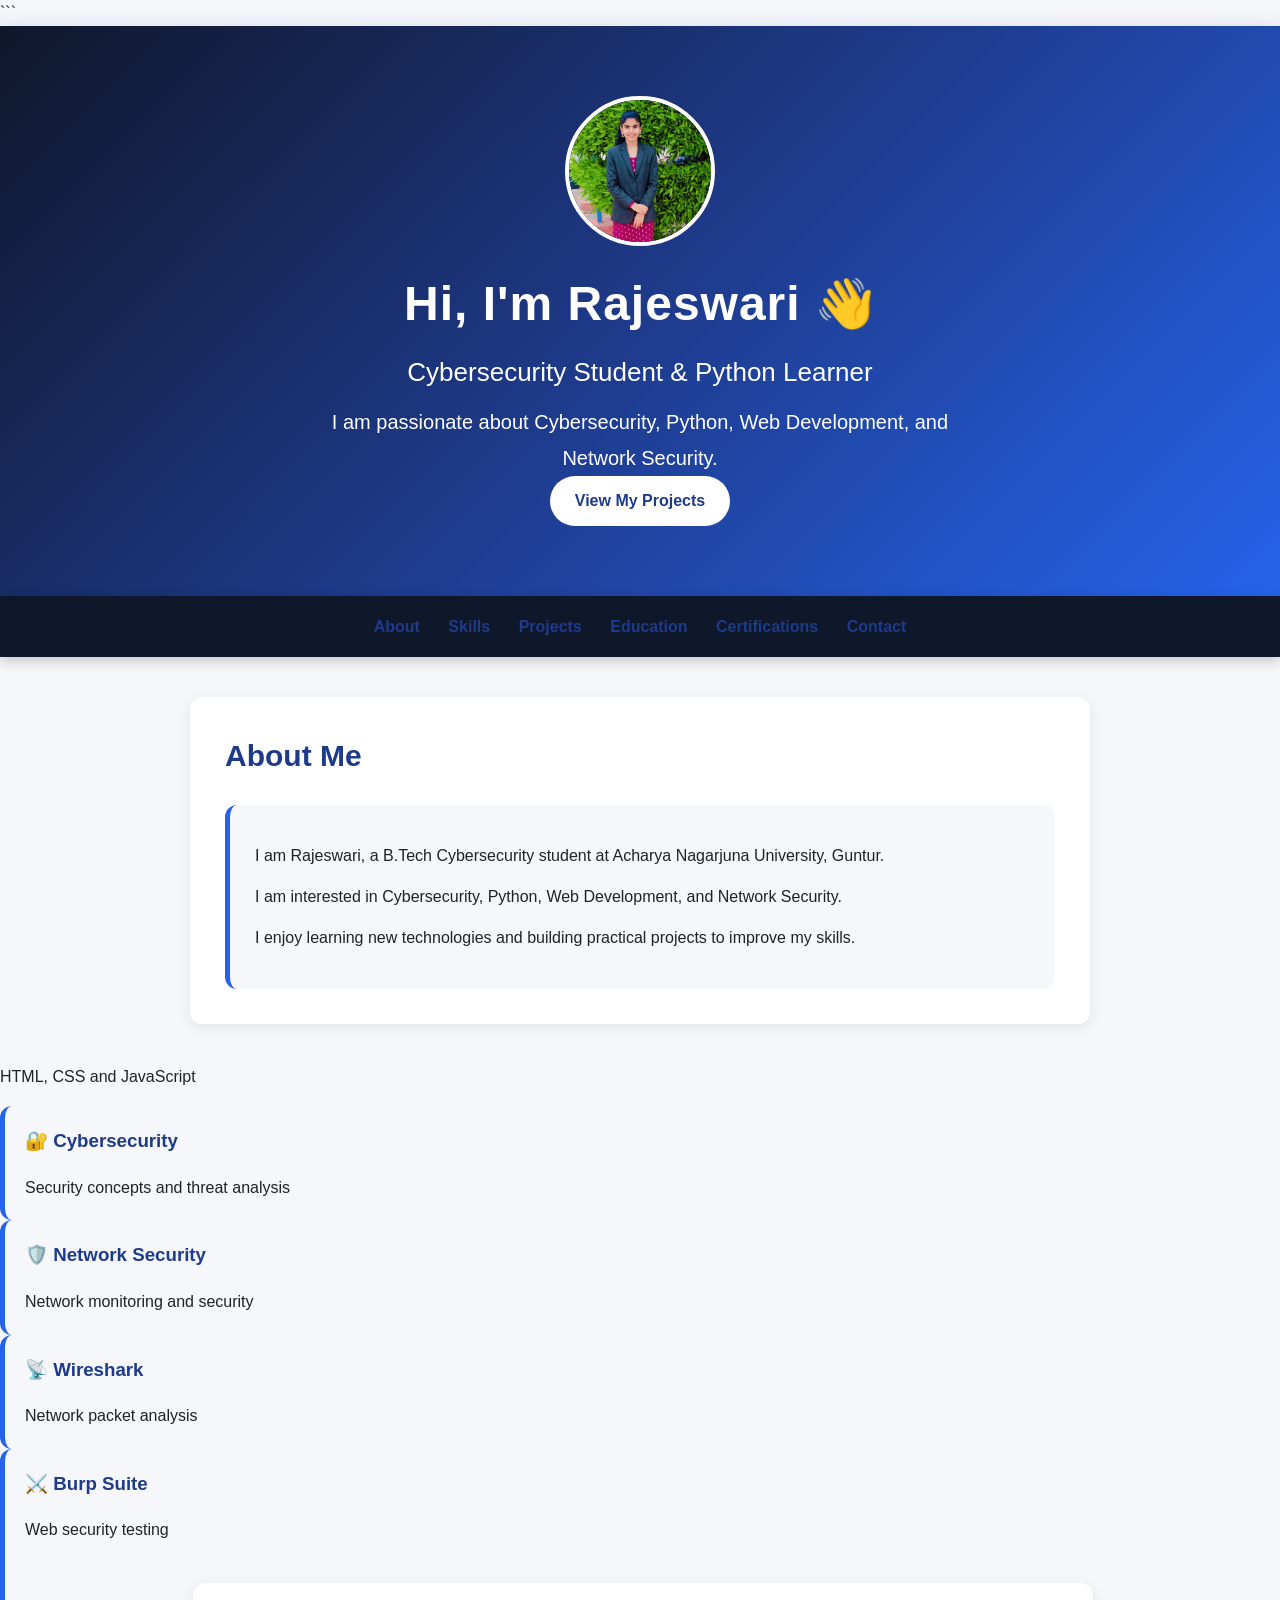
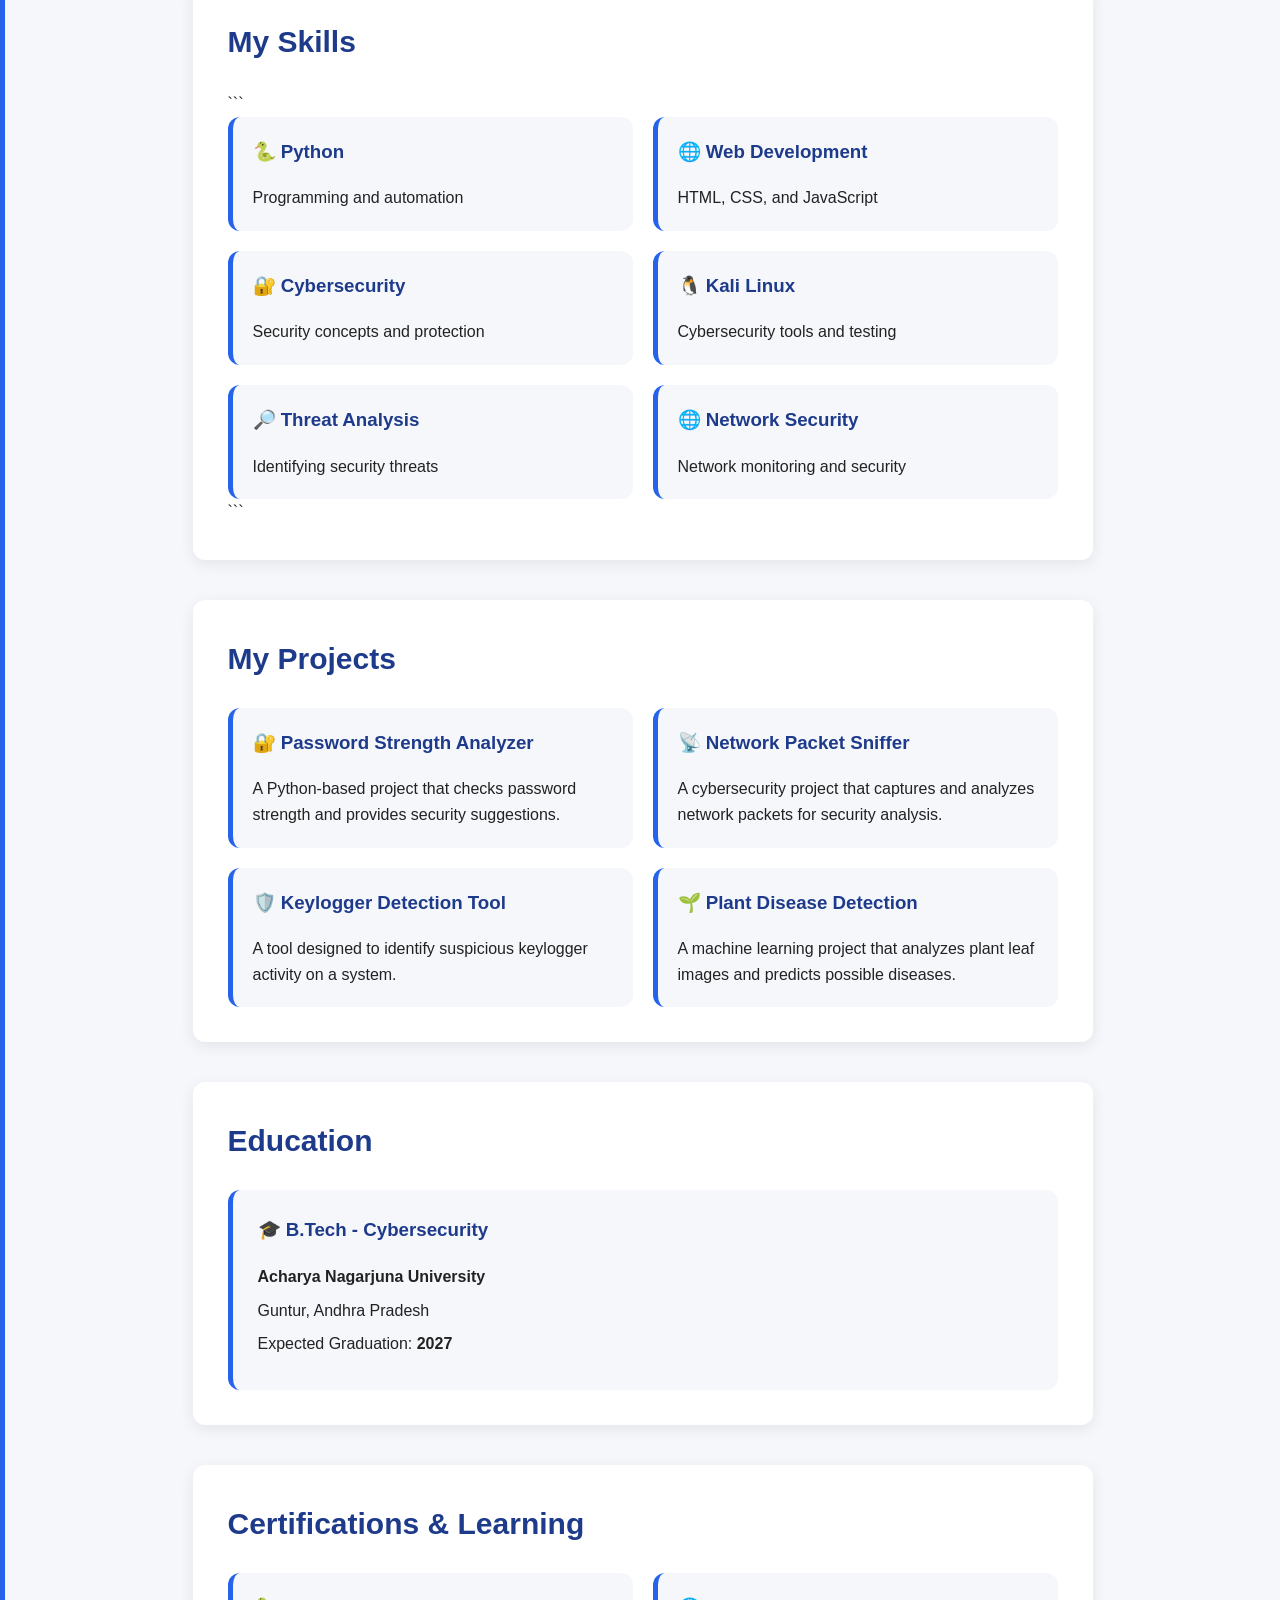
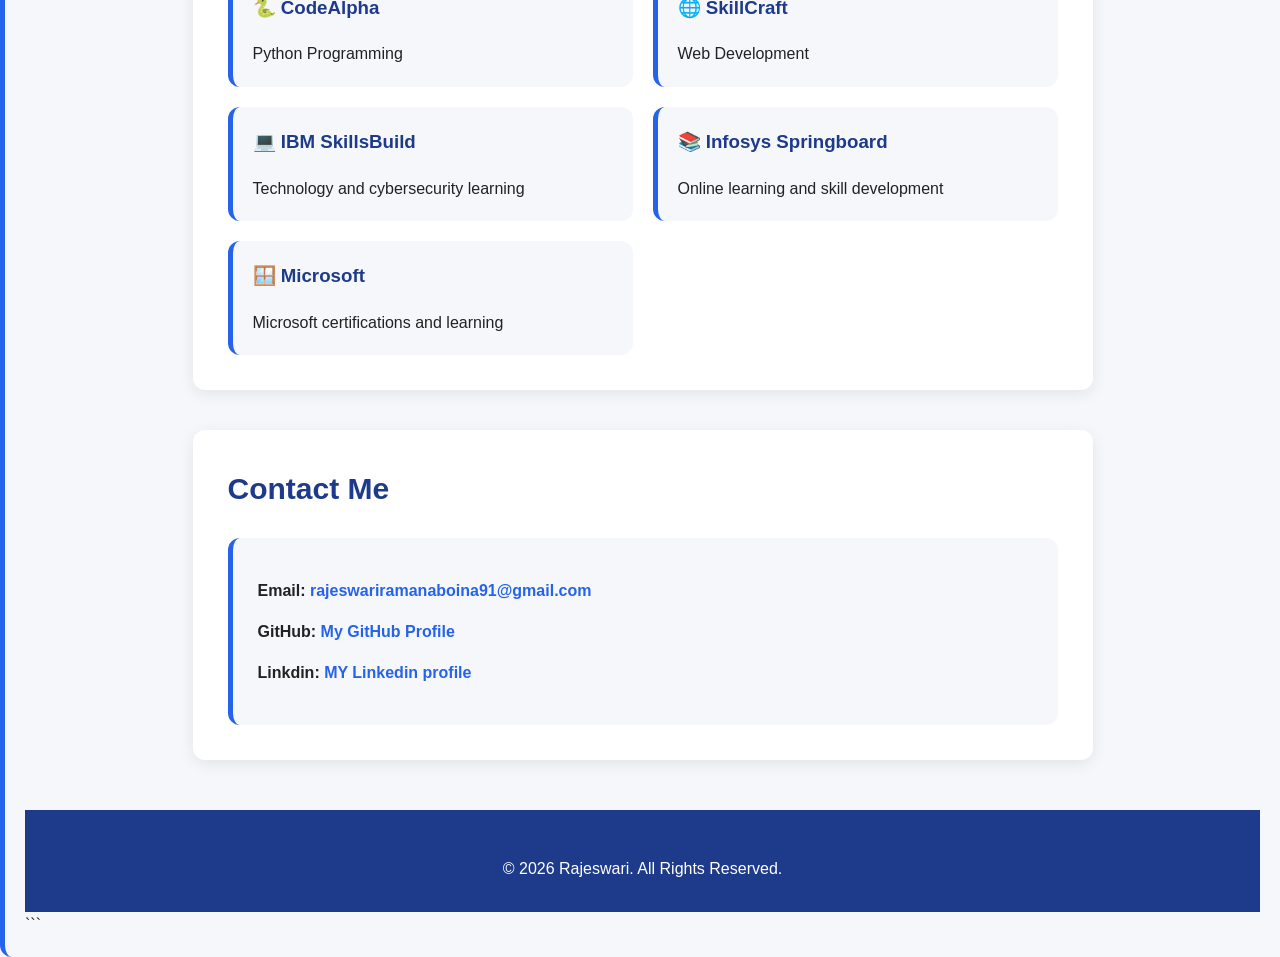
==== index.html @ 86484d04 "Improve Skills section" ====
<!DOCTYPE html>

<html lang="en">
<head>
    <meta charset="UTF-8">
    <meta name="viewport" content="width=device-width, initial-scale=1.0">
    <title>Rajeswari | Cybersecurity Portfolio</title>
    <link rel="stylesheet" href="style.css">
</head>

<body>

```
<header>
    <img src="profile-photo.jpg" alt="Rajeswari Profile Photo" class="profile-photo">

    <h1>Hi, I'm Rajeswari 👋</h1>

    <h2>Cybersecurity Student & Python Learner</h2>

    <p>
        I am passionate about Cybersecurity, Python,
        Web Development, and Network Security.
    </p>

    <a href="#projects" class="hero-button">View My Projects</a>
</header>

<nav>
    <a href="#about">About</a>
    <a href="#skills">Skills</a>
    <a href="#projects">Projects</a>
    <a href="#education">Education</a>
    <a href="#certifications">Certifications</a>
    <a href="#contact">Contact</a>
</nav>

<section id="about">
    <h2>About Me</h2>

    <div class="about-card">
        <p>
            I am Rajeswari, a B.Tech Cybersecurity student at
            Acharya Nagarjuna University, Guntur.
        </p>

        <p>
            I am interested in Cybersecurity, Python,
            Web Development, and Network Security.
        </p>

        <p>
            I enjoy learning new technologies and building
            practical projects to improve my skills.
        </p>
    </div>
</section>

<se3>
            <p>HTML, CSS and JavaScript</p>
        </div>

        <div class="skill-card">
            <h3>🔐 Cybersecurity</h3>
            <p>Security concepts and threat analysis</p>
        </div>

        <div class="skill-card">
            <h3>🛡️ Network Security</h3>
            <p>Network monitoring and security</p>
        </div>

        <div class="skill-card">
            <h3>📡 Wireshark</h3>
            <p>Network packet analysis</p>
        </div>

        <div class="skill-card">
            <h3>⚔️ Burp Suite</h3>
            <p>Web security testing</p>
        <section id="skills">
    <h2>My Skills</h2>

```
<div class="skills-container">

    <div class="skill-card">
        <h3>🐍 Python</h3>
        <p>Programming and automation</p>
    </div>

    <div class="skill-card">
        <h3>🌐 Web Development</h3>
        <p>HTML, CSS, and JavaScript</p>
    </div>

    <div class="skill-card">
        <h3>🔐 Cybersecurity</h3>
        <p>Security concepts and protection</p>
    </div>

    <div class="skill-card">
        <h3>🐧 Kali Linux</h3>
        <p>Cybersecurity tools and testing</p>
    </div>

    <div class="skill-card">
        <h3>🔎 Threat Analysis</h3>
        <p>Identifying security threats</p>
    </div>

    <div class="skill-card">
        <h3>🌐 Network Security</h3>
        <p>Network monitoring and security</p>
    </div>

</div>
```

</section>


<section id="projects">
    <h2>My Projects</h2>
 <div class="projects-container">
 <div class="project-card">
            <h3>🔐 Password Strength Analyzer</h3>
            <p>
                A Python-based project that checks password strength
                and provides security suggestions.
            </p>
        </div> <div class="project-card">
            <h3>📡 Network Packet Sniffer</h3>
            <p>
                A cybersecurity project that captures and analyzes
                network packets for security analysis.
            </p>
        </div>
         <div class="project-card">
            <h3>🛡️ Keylogger Detection Tool</h3>
            <p>
                A tool designed to identify suspicious keylogger
                activity on a system.
            </p>
        </div>

        <div class="project-card">
            <h3>🌱 Plant Disease Detection</h3>
            <p>
                A machine learning project that analyzes plant leaf
                images and predicts possible diseases.
            </p>
        </div>

    </div>
</section>

<section id="education">
    <h2>Education</h2>

    <div class="education-card">
        <h3>🎓 B.Tech - Cybersecurity</h3>
        <p><strong>Acharya Nagarjuna University</strong></p>
        <p>Guntur, Andhra Pradesh</p>
        <p>Expected Graduation: <strong>2027</strong></p>
    </div>
</section>

<section id="certifications">
    <h2>Certifications & Learning</h2>

    <div class="certifications-container">

        <div class="certification-card">
            <h3>🐍 CodeAlpha</h3>
            <p>Python Programming</p>
        </div>

        <div class="certification-card">
            <h3>🌐 SkillCraft</h3>
            <p>Web Development</p>
        </div>

        <div class="certification-card">
            <h3>💻 IBM SkillsBuild</h3>
            <p>Technology and cybersecurity learning</p>
        </div>

        <div class="certification-card">
            <h3>📚 Infosys Springboard</h3>
            <p>Online learning and skill development</p>
        </div>

        <div class="certification-card">
            <h3>🪟 Microsoft</h3>
            <p>Microsoft certifications and learning</p>
        </div>
 </div>
</section>
<section id="contact">
    <h2>Contact Me</h2>
<div class="contact-card">
    <p>
    <strong>Email:</strong>
    <a href="mailto:rajeswariramanaboina91@gmail.com">rajeswariramanaboina91@gmail.com</a></p>
    <p>
    <strong>GitHub:</strong>
    <a
     href="https://github.com/rajeswariramanaboina91" target="_blank">My GitHub Profile</a></p> 
     <p>
    <strong>Linkdin:</strong>
    <a
     href="https://www.linkedin.com/in/rajeswari-ramanaboina-891851300"target="_blank">MY Linkedin profile</a></p>
     </div>
</section>

<footer>
    <p>© 2026 Rajeswari. All Rights Reserved.</p>
</footer>
```

</body>
</html>
---- style.css ----
* {
  box-sizing: border-box;
  }

html {
scroll-behavior: smooth;
}

body {
margin: 0;
font-family: Arial, sans-serif;
background: #f5f7fb;
color: #222;
line-height: 1.6;
}

header {
    text-align: center;
    padding: 70px 20px;
    background: linear-gradient(135deg, #0f172a, #1e3a8a, #2563eb);
    color: white;
}

header h1 {
    font-size: 48px;
    margin: 15px 0 10px;
}

header h2 {
    font-size: 26px;
    margin: 10px 0;
}

header p {
    font-size: 18px;
    max-width: 650px;
    margin: 15px auto 25px;
}

header h1 {
font-size: 48px;
margin: 0 0 10px;
}

header p {
font-size: 20px;
margin: 0;
}

nav {
    position: sticky;
    top: 0;
    z-index: 10;
    text-align: center;
    padding: 18px;
    background: #0f172a;
    box-shadow: 0 4px 12px rgba(0, 0, 0, 0.2);
}

nav a {
margin: 0 12px;
color: #1e3a8a;
text-decoration: none;
font-weight: bold;
}

nav a:hover {
color: white;
}

section {
max-width: 900px;
margin: 40px auto;
padding: 35px;
background: white;
border-radius: 12px;
box-shadow: 0 4px 15px rgba(0, 0, 0, 0.08);
}

section h2 {
color: #1e3a8a;
font-size: 30px;
margin-top: 0;
}

section h3 {
color: #2563eb;
}

ul {
padding-left: 25px;
}

li {
margin: 10px 0;
}

.project {
margin: 20px 0;
padding: 20px;
border-left: 5px solid #2563eb;
background: #f5f7fb;
border-radius: 8px;
}

.project h3 {
margin-top: 0;
}

footer {
text-align: center;
padding: 30px;
background: #1e3a8a;
color: white;
margin-top: 50px;
}

@media (max-width: 600px) {
    header h1 {
        font-size: 36px;
    }

    header p {
        font-size: 17px;
    }

    nav a {
        display: inline-block;
        margin: 6px;
    }

    section {
        margin: 20px 12px;
        padding: 25px;
    }

    .skills-container {
        grid-template-columns: 1fr;
    }
        .projects-container {
        grid-template-columns: 1fr;
    }
}
.profile-photo {
    width: 150px;
    height: 150px;
    object-fit: cover;
    object-position: center top;
    border-radius: 50%;
    display: block;
    margin: 0 auto 20px;
    border: 4px solid white;
}
.hero-button {
    display: inline-block;
    padding: 12px 25px;
    background: white;
    color: #1e3a8a;
    text-decoration: none;
    font-weight: bold;
    border-radius: 25px;
    transition: 0.3s;
}

.hero-button:hover {
    background: #dbeafe;
    transform: translateY(-3px);
}
.skills-container {
    display: grid;
    grid-template-columns: repeat(2, 1fr);
    gap: 20px;
}

.skill-card {
    padding: 20px;
    background: #f5f7fb;
    border-radius: 12px;
    border-left: 5px solid #2563eb;
    transition: 0.3s;
}

.skill-card:hover {
    transform: translateY(-5px);
    box-shadow: 0 8px 20px rgba(0, 0, 0, 0.12);
}

.skill-card h3 {
    margin-top: 0;
    color: #1e3a8a;
}

.skill-card p {
    margin-bottom: 0;
}
.projects-container {
    display: grid;
    grid-template-columns: repeat(2, 1fr);
    gap: 20px;
}

.project-card {
    padding: 20px;
    background: #f5f7fb;
    border-radius: 12px;
    border-left: 5px solid #2563eb;
    transition: 0.3s;
}

.project-card:hover {
    transform: translateY(-5px);
    box-shadow: 0 8px 20px rgba(0, 0, 0, 0.12);
}

.project-card h3 {
    margin-top: 0;
    color: #1e3a8a;
}

.project-card p {
    margin-bottom: 0;
}
.education-card {
    padding: 25px;
    background: #f5f7fb;
    border-radius: 12px;
    border-left: 5px solid #2563eb;
    transition: 0.3s;
}

.education-card:hover {
    transform: translateY(-5px);
    box-shadow: 0 8px 20px rgba(0, 0, 0, 0.12);
}

.education-card h3 {
    margin-top: 0;
    color: #1e3a8a;
}

.education-card p {
    margin: 8px 0;
}
.certifications-container {
    display: grid;
    grid-template-columns: repeat(2, 1fr);
    gap: 20px;
}

.certification-card {
    padding: 20px;
    background: #f5f7fb;
    border-radius: 12px;
    border-left: 5px solid #2563eb;
    transition: 0.3s;
}

.certification-card:hover {
    transform: translateY(-5px);
    box-shadow: 0 8px 20px rgba(0, 0, 0, 0.12);
}

.certification-card h3 {
    margin-top: 0;
    color: #1e3a8a;
}

.certification-card p {
    margin-bottom: 0;
}
.contact-card {
    padding: 25px;
    background: #f5f7fb;
    border-radius: 12px;
    border-left: 5px solid #2563eb;
    transition: 0.3s;
}

.contact-card:hover {
    transform: translateY(-5px);
    box-shadow: 0 8px 20px rgba(0, 0, 0, 0.12);
}

.contact-card p {
    margin: 15px 0;
}

.contact-card a {
    color: #2563eb;
    text-decoration: none;
    font-weight: bold;
}

.contact-card a:hover {
    text-decoration: underline;
}
.about-card {
    padding: 25px;
    background: #f5f7fb;
    border-radius: 12px;
    border-left: 5px solid #2563eb;
    transition: 0.3s;
}

.about-card:hover {
    transform: translateY(-5px);
    box-shadow: 0 8px 20px rgba(0, 0, 0, 0.12);
}

.about-card p {
    margin: 12px 0;
    line-height: 1.8;
}

header {
    position: relative;
    overflow: hidden;
    box-shadow: 0 8px 25px rgba(30, 58, 138, 0.25);
}

header h1 {
    letter-spacing: 1px;
}

header h2 {
    font-weight: normal;
}

header p {
    line-height: 1.8;
}
header p {
    text-align: center;
    margin-left: auto;
    margin-right: auto;
}
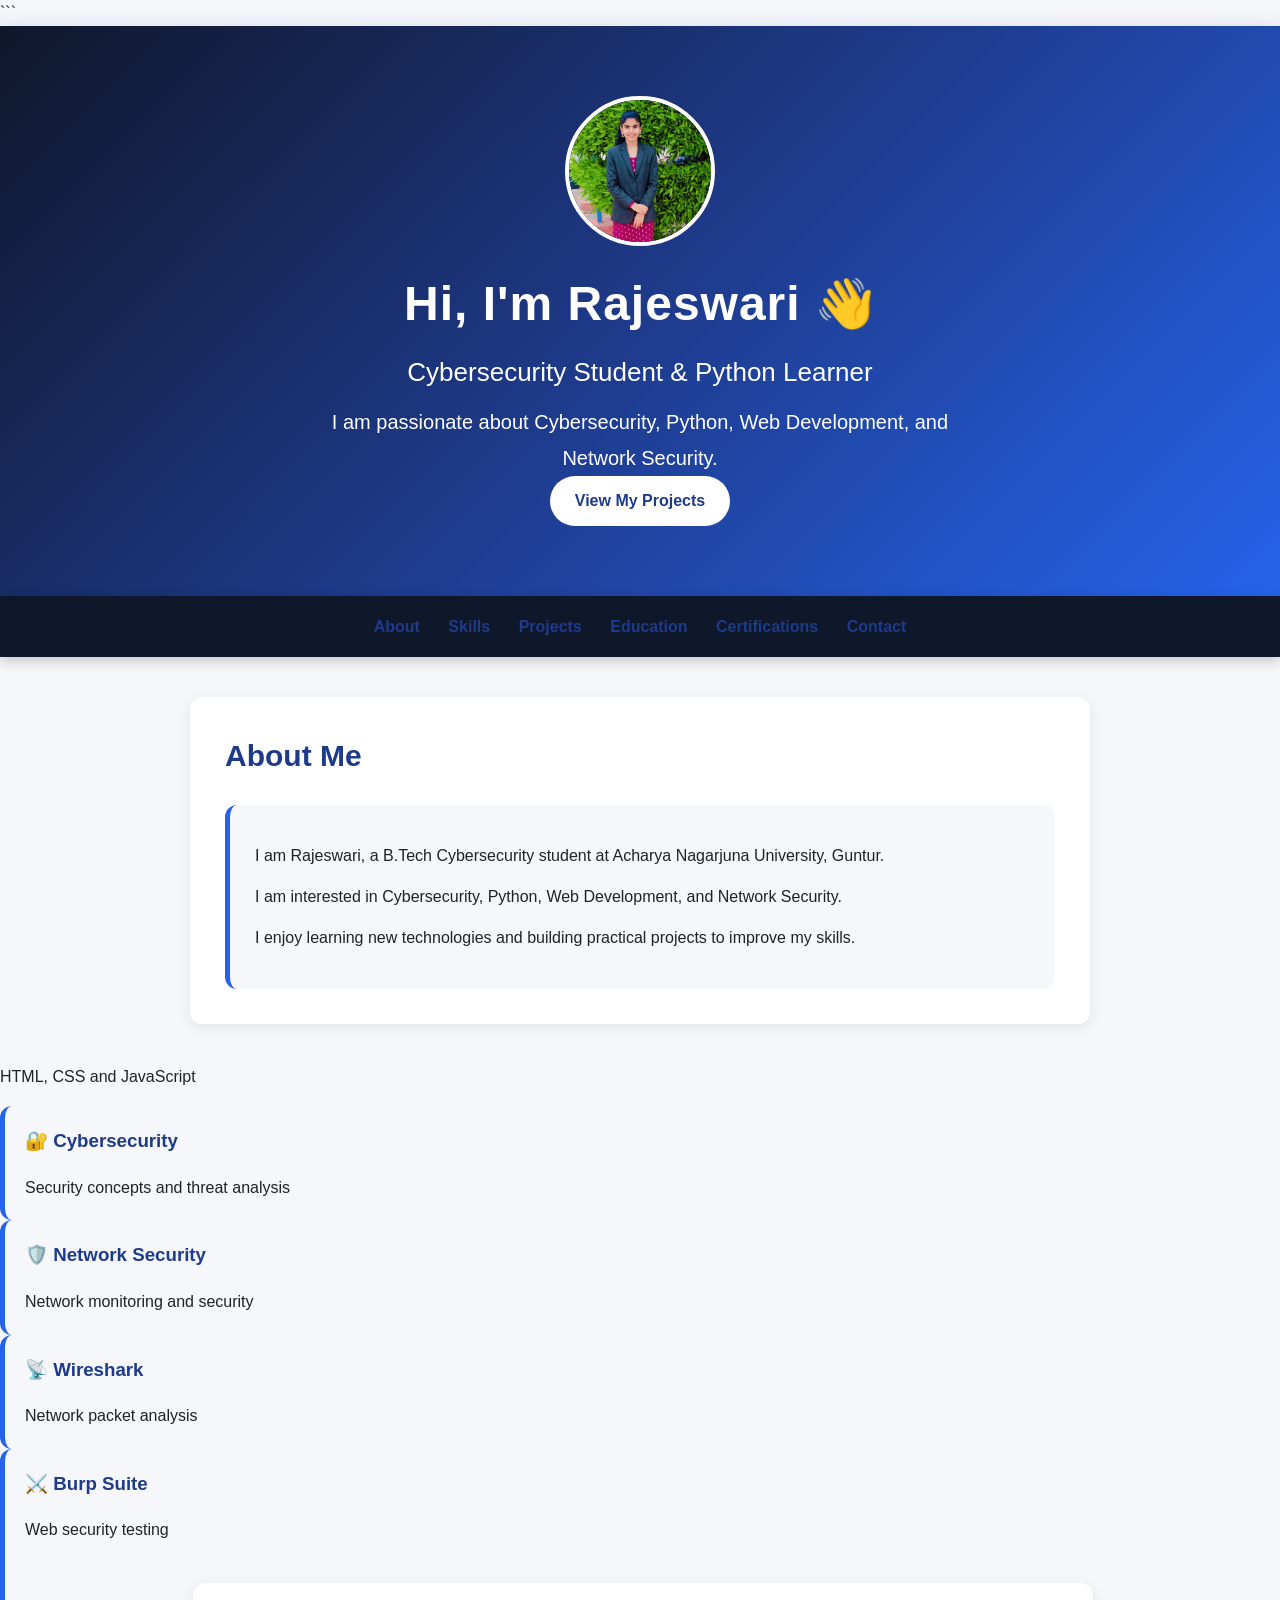
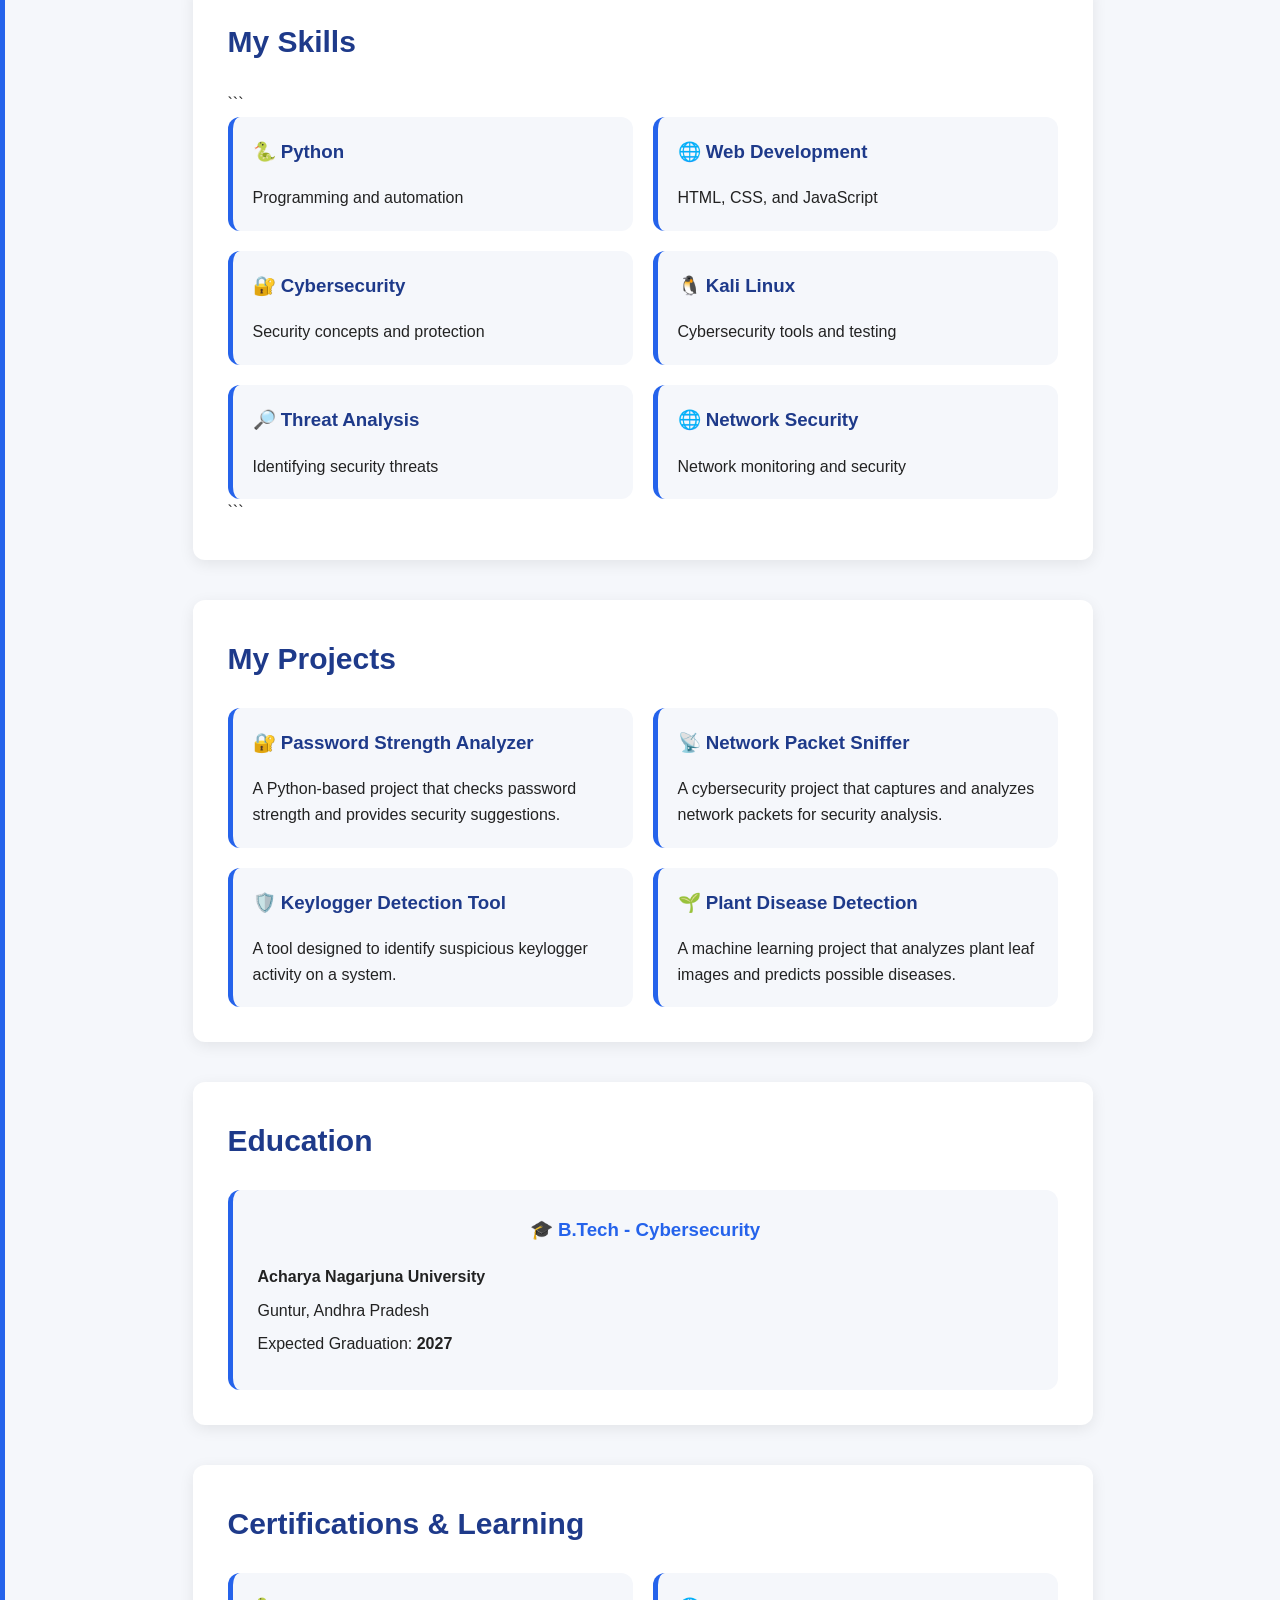
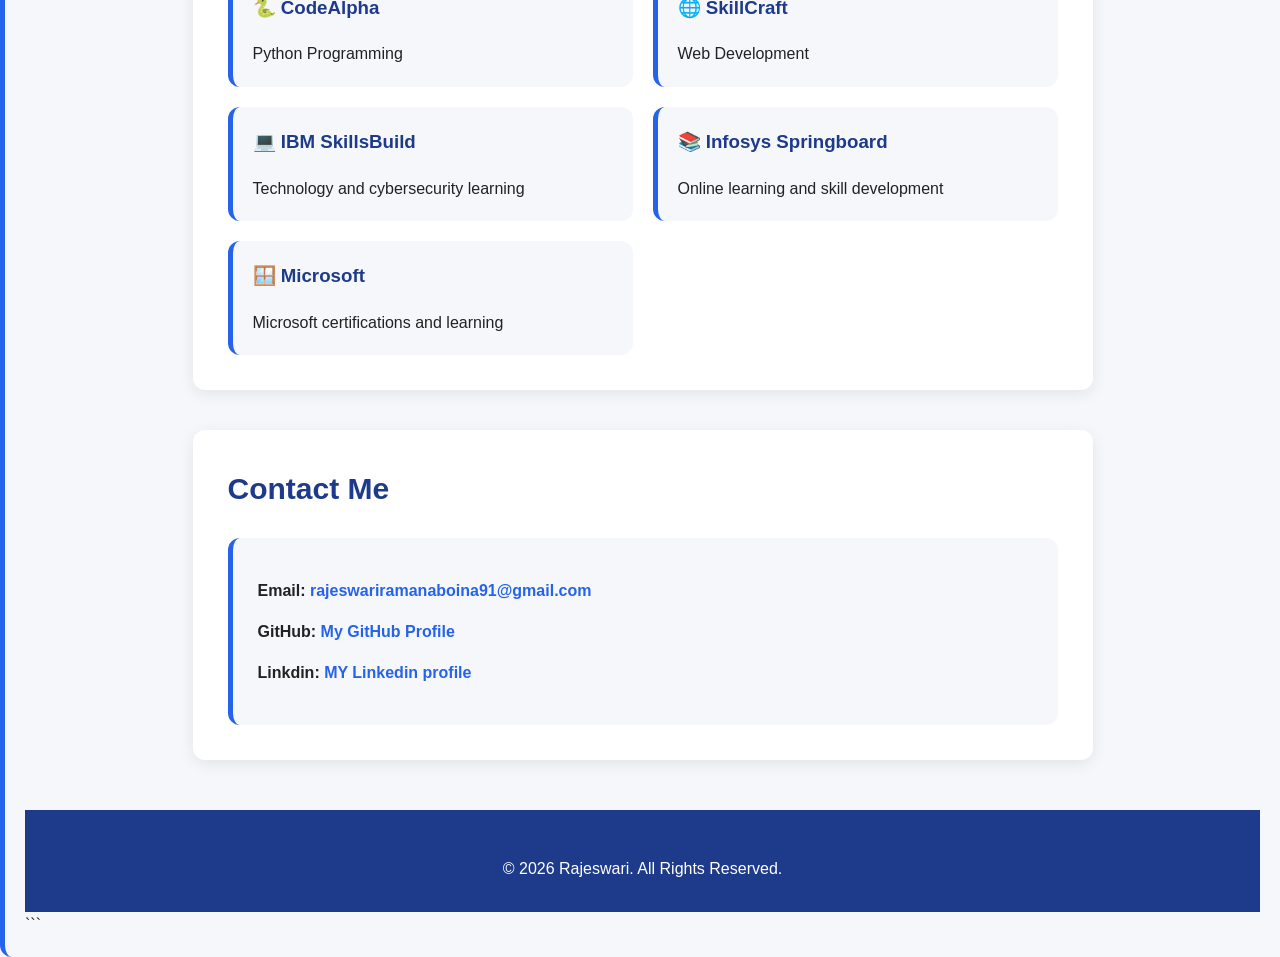
==== commit 9f1c64ff: "Fix Education section" ====
--- a/index.html
+++ b/index.html
@@ -160,8 +160,11 @@
 
     <div class="education-card">
         <h3>🎓 B.Tech - Cybersecurity</h3>
+
         <p><strong>Acharya Nagarjuna University</strong></p>
+
         <p>Guntur, Andhra Pradesh</p>
+
         <p>Expected Graduation: <strong>2027</strong></p>
     </div>
 </section>
--- a/style.css
+++ b/style.css
@@ -235,7 +235,8 @@
 
 .education-card h3 {
     margin-top: 0;
-    color: #1e3a8a;
+    color: #2563eb;
+    text-align: center;
 }
 
 .education-card p {
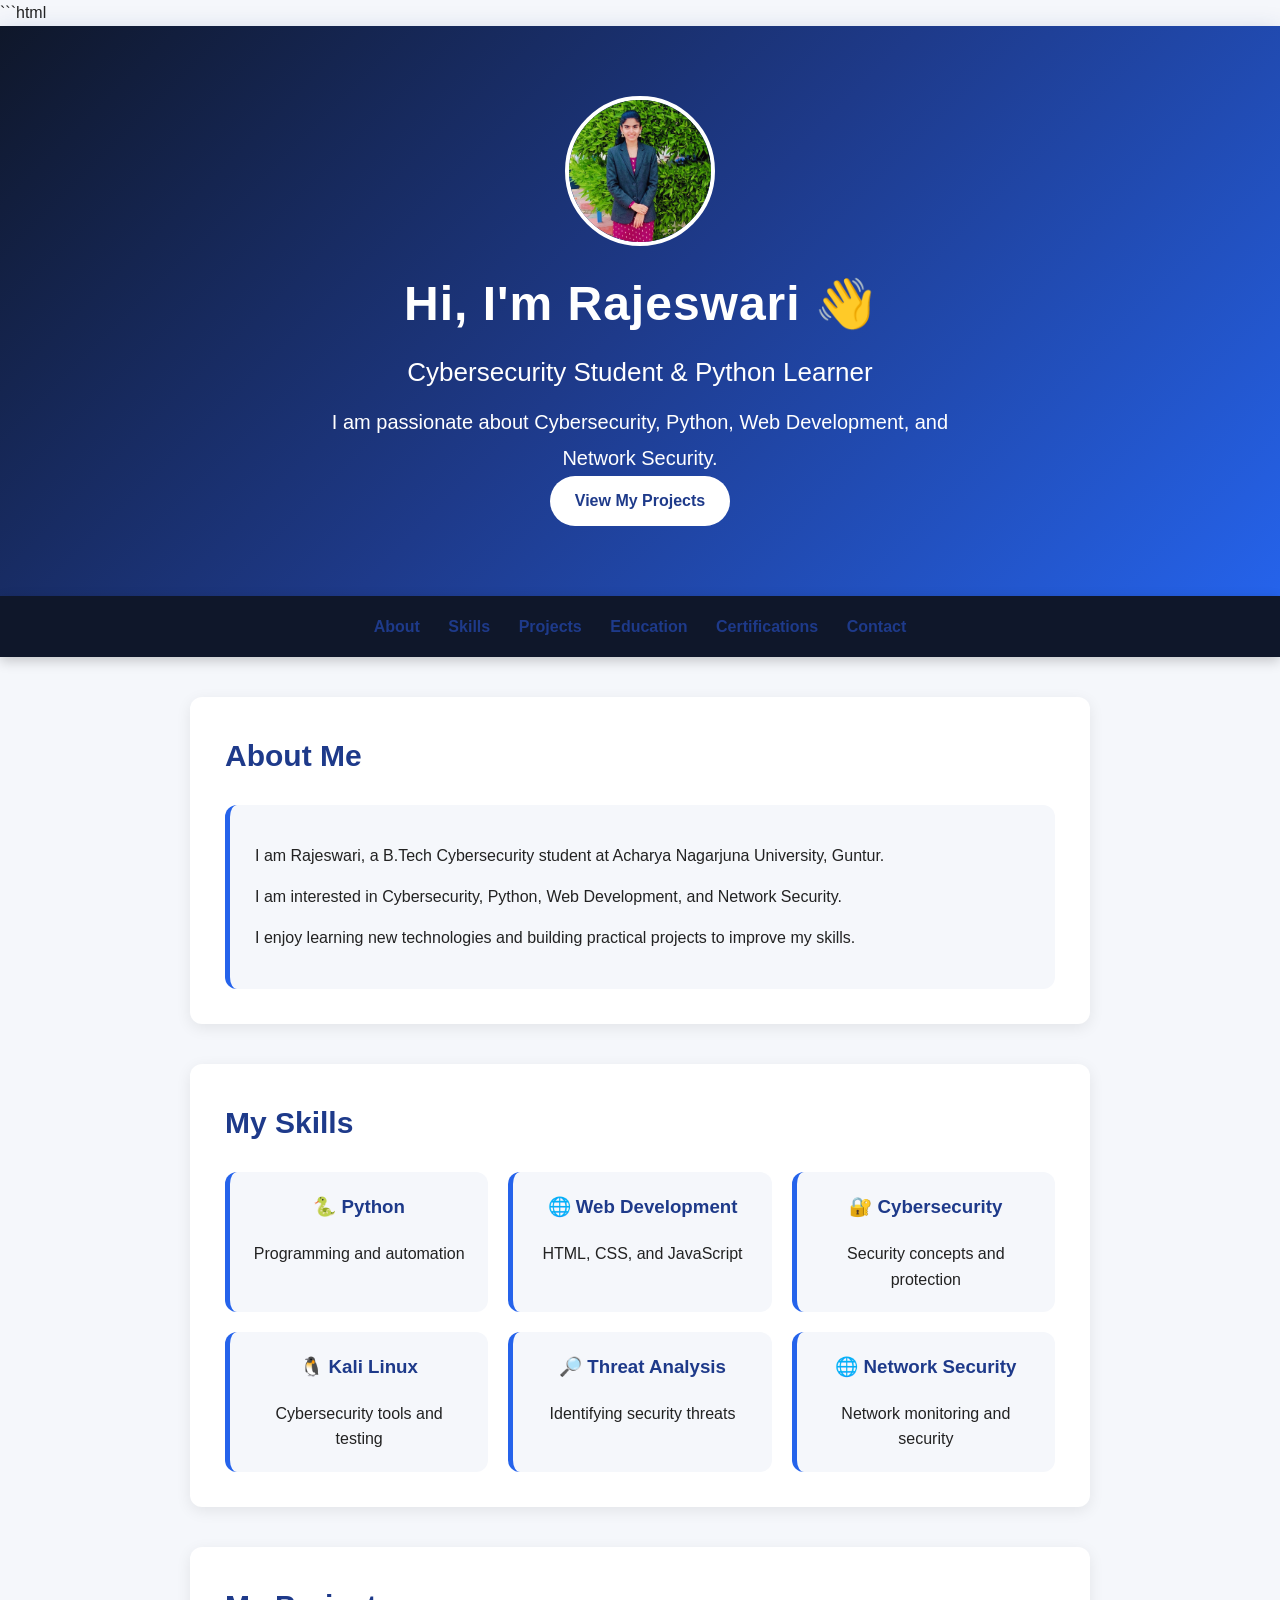
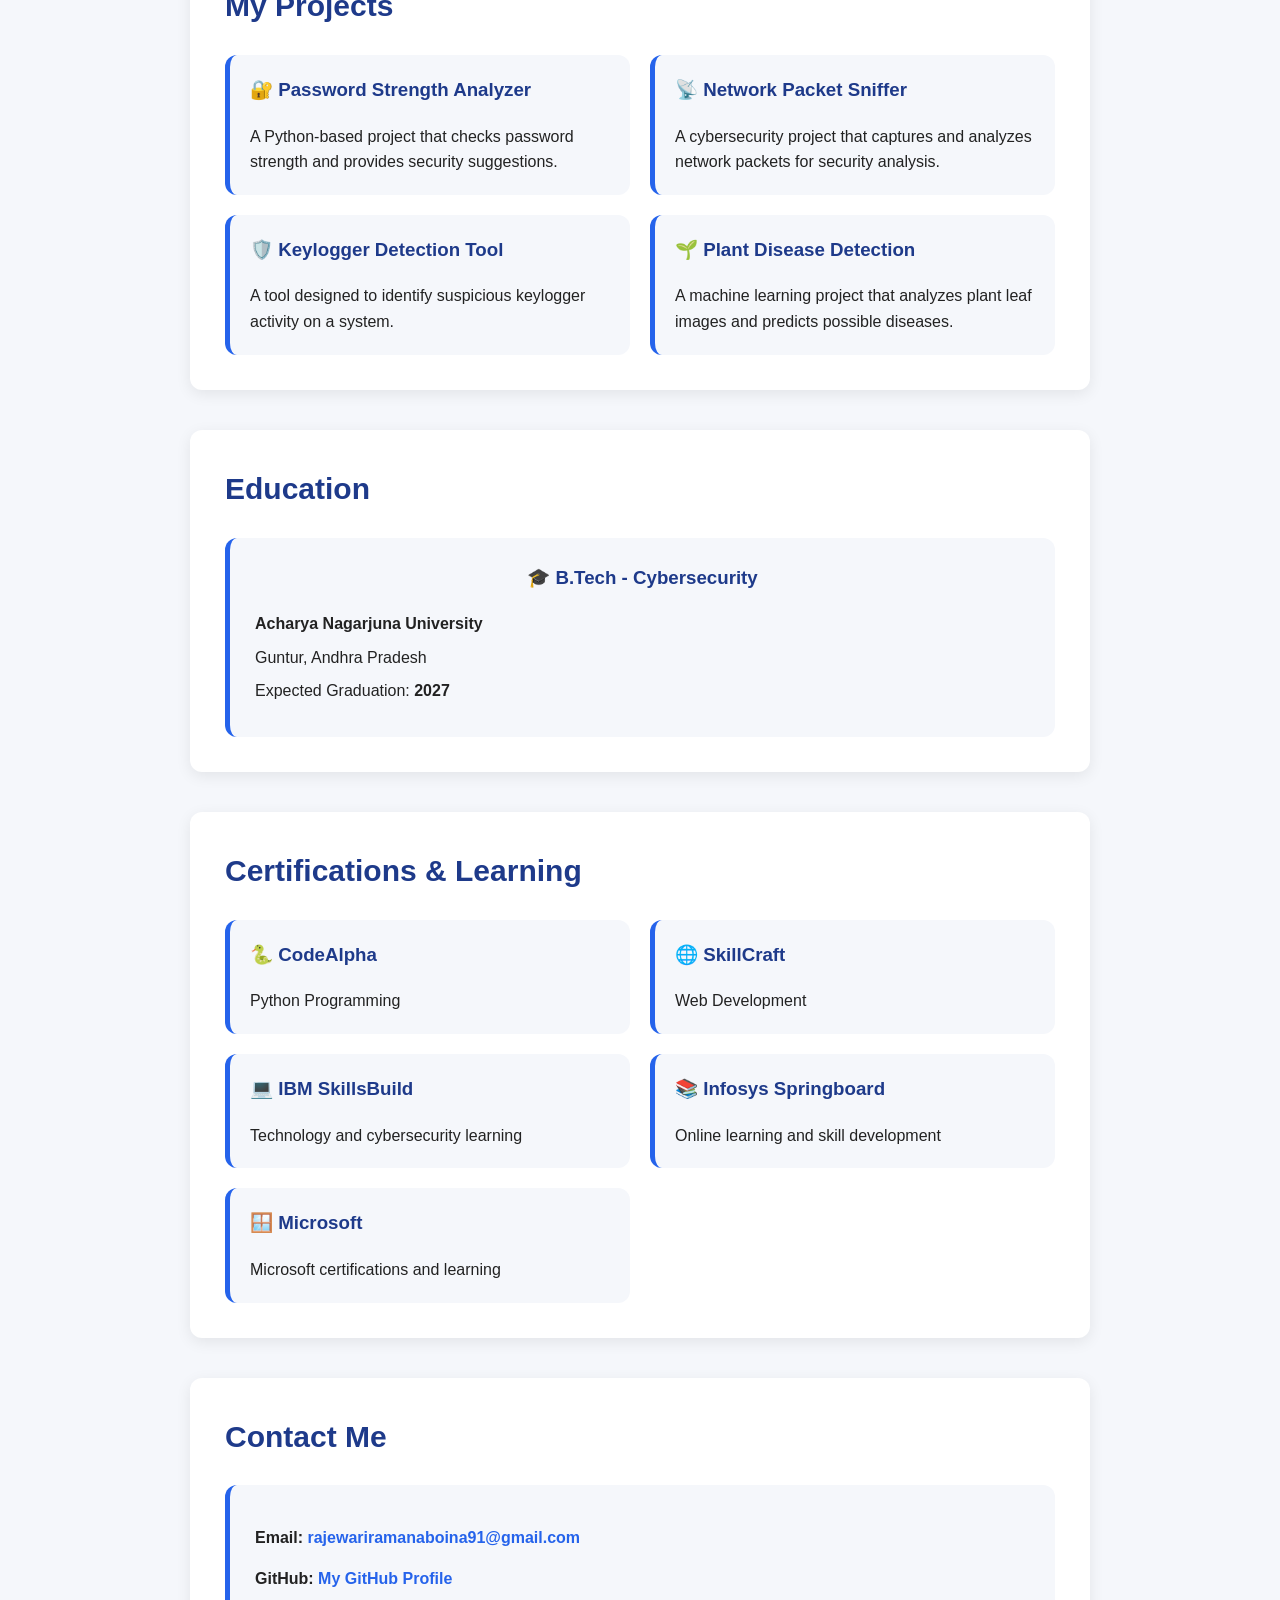
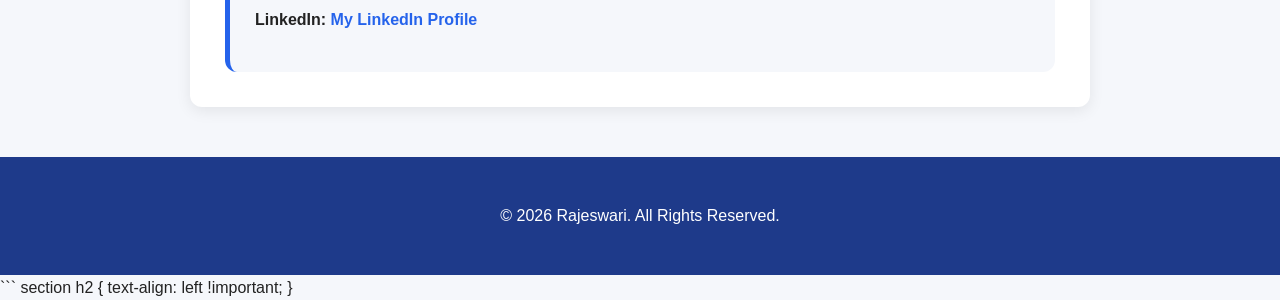
==== commit 1bb5a98c: "Fix section heading alignment" ====
--- a/index.html
+++ b/index.html
@@ -1,6 +1,7 @@
+```html
 <!DOCTYPE html>
-
 <html lang="en">
+
 <head>
     <meta charset="UTF-8">
     <meta name="viewport" content="width=device-width, initial-scale=1.0">
@@ -10,9 +11,11 @@
 
 <body>
 
-```
 <header>
-    <img src="profile-photo.jpg" alt="Rajeswari Profile Photo" class="profile-photo">
+
+    <img src="profile-photo.jpg"
+         alt="Rajeswari Profile Photo"
+         class="profile-photo">
 
     <h1>Hi, I'm Rajeswari 👋</h1>
 
@@ -23,8 +26,12 @@
         Web Development, and Network Security.
     </p>
 
-    <a href="#projects" class="hero-button">View My Projects</a>
+    <a href="#projects" class="hero-button">
+        View My Projects
+    </a>
+
 </header>
+
 
 <nav>
     <a href="#about">About</a>
@@ -35,10 +42,13 @@
     <a href="#contact">Contact</a>
 </nav>
 
+
 <section id="about">
+
     <h2>About Me</h2>
 
     <div class="about-card">
+
         <p>
             I am Rajeswari, a B.Tech Cybersecurity student at
             Acharya Nagarjuna University, Guntur.
@@ -53,90 +63,76 @@
             I enjoy learning new technologies and building
             practical projects to improve my skills.
         </p>
-    </div>
-</section>
-
-<se3>
-            <p>HTML, CSS and JavaScript</p>
+
+    </div>
+
+</section>
+
+
+<section id="skills">
+
+    <h2>My Skills</h2>
+
+    <div class="skills-container">
+
+        <div class="skill-card">
+            <h3>🐍 Python</h3>
+            <p>Programming and automation</p>
+        </div>
+
+        <div class="skill-card">
+            <h3>🌐 Web Development</h3>
+            <p>HTML, CSS, and JavaScript</p>
         </div>
 
         <div class="skill-card">
             <h3>🔐 Cybersecurity</h3>
-            <p>Security concepts and threat analysis</p>
-        </div>
-
-        <div class="skill-card">
-            <h3>🛡️ Network Security</h3>
+            <p>Security concepts and protection</p>
+        </div>
+
+        <div class="skill-card">
+            <h3>🐧 Kali Linux</h3>
+            <p>Cybersecurity tools and testing</p>
+        </div>
+
+        <div class="skill-card">
+            <h3>🔎 Threat Analysis</h3>
+            <p>Identifying security threats</p>
+        </div>
+
+        <div class="skill-card">
+            <h3>🌐 Network Security</h3>
             <p>Network monitoring and security</p>
         </div>
 
-        <div class="skill-card">
-            <h3>📡 Wireshark</h3>
-            <p>Network packet analysis</p>
-        </div>
-
-        <div class="skill-card">
-            <h3>⚔️ Burp Suite</h3>
-            <p>Web security testing</p>
-        <section id="skills">
-    <h2>My Skills</h2>
-
-```
-<div class="skills-container">
-
-    <div class="skill-card">
-        <h3>🐍 Python</h3>
-        <p>Programming and automation</p>
-    </div>
-
-    <div class="skill-card">
-        <h3>🌐 Web Development</h3>
-        <p>HTML, CSS, and JavaScript</p>
-    </div>
-
-    <div class="skill-card">
-        <h3>🔐 Cybersecurity</h3>
-        <p>Security concepts and protection</p>
-    </div>
-
-    <div class="skill-card">
-        <h3>🐧 Kali Linux</h3>
-        <p>Cybersecurity tools and testing</p>
-    </div>
-
-    <div class="skill-card">
-        <h3>🔎 Threat Analysis</h3>
-        <p>Identifying security threats</p>
-    </div>
-
-    <div class="skill-card">
-        <h3>🌐 Network Security</h3>
-        <p>Network monitoring and security</p>
-    </div>
-
-</div>
-```
+    </div>
 
 </section>
 
 
 <section id="projects">
+
     <h2>My Projects</h2>
- <div class="projects-container">
- <div class="project-card">
+
+    <div class="projects-container">
+
+        <div class="project-card">
             <h3>🔐 Password Strength Analyzer</h3>
             <p>
                 A Python-based project that checks password strength
                 and provides security suggestions.
             </p>
-        </div> <div class="project-card">
+        </div>
+
+        <div class="project-card">
             <h3>📡 Network Packet Sniffer</h3>
             <p>
                 A cybersecurity project that captures and analyzes
                 network packets for security analysis.
             </p>
         </div>
-         <div class="project-card">
+
+        <div class="project-card">
             <h3>🛡️ Keylogger Detection Tool</h3>
             <p>
                 A tool designed to identify suspicious keylogger
@@ -153,23 +149,36 @@
         </div>
 
     </div>
-</section>
+
+</section>
+
 
 <section id="education">
+
     <h2>Education</h2>
 
     <div class="education-card">
+
         <h3>🎓 B.Tech - Cybersecurity</h3>
 
-        <p><strong>Acharya Nagarjuna University</strong></p>
+        <p>
+            <strong>Acharya Nagarjuna University</strong>
+        </p>
 
         <p>Guntur, Andhra Pradesh</p>
 
-        <p>Expected Graduation: <strong>2027</strong></p>
-    </div>
-</section>
+        <p>
+            Expected Graduation:
+            <strong>2027</strong>
+        </p>
+
+    </div>
+
+</section>
+
 
 <section id="certifications">
+
     <h2>Certifications & Learning</h2>
 
     <div class="certifications-container">
@@ -198,29 +207,56 @@
             <h3>🪟 Microsoft</h3>
             <p>Microsoft certifications and learning</p>
         </div>
- </div>
-</section>
+
+    </div>
+
+</section>
+
+
 <section id="contact">
+
     <h2>Contact Me</h2>
-<div class="contact-card">
-    <p>
-    <strong>Email:</strong>
-    <a href="mailto:rajeswariramanaboina91@gmail.com">rajeswariramanaboina91@gmail.com</a></p>
-    <p>
-    <strong>GitHub:</strong>
-    <a
-     href="https://github.com/rajeswariramanaboina91" target="_blank">My GitHub Profile</a></p> 
-     <p>
-    <strong>Linkdin:</strong>
-    <a
-     href="https://www.linkedin.com/in/rajeswari-ramanaboina-891851300"target="_blank">MY Linkedin profile</a></p>
-     </div>
-</section>
+
+    <div class="contact-card">
+
+        <p>
+            <strong>Email:</strong>
+            <a href="mailto:rajeswariramanaboina91@gmail.com">
+                rajewariramanaboina91@gmail.com
+            </a>
+        </p>
+
+        <p>
+            <strong>GitHub:</strong>
+            <a href="https://github.com/rajeswariramanaboina91"
+               target="_blank">
+                My GitHub Profile
+            </a>
+        </p>
+
+        <p>
+            <strong>LinkedIn:</strong>
+            <a href="https://www.linkedin.com/in/rajeswari-ramanaboina-891851300"
+               target="_blank">
+                My LinkedIn Profile
+            </a>
+        </p>
+
+    </div>
+
+</section>
+
 
 <footer>
+
     <p>© 2026 Rajeswari. All Rights Reserved.</p>
+
 </footer>
+
+
+</body>
+</html>
 ```
-
-</body>
-</html>+section h2 {
+    text-align: left !important;
+}
--- a/style.css
+++ b/style.css
@@ -168,19 +168,17 @@
 }
 .skills-container {
     display: grid;
-    grid-template-columns: repeat(2, 1fr);
+    grid-template-columns: repeat(3, 1fr);
     gap: 20px;
-}
-
-.skill-card {
+    }
+    .skill-card {
     padding: 20px;
-    background: #f5f7fb;
-    border-radius: 12px;
-    border-left: 5px solid #2563eb;
-    transition: 0.3s;
-}
-
-.skill-card:hover {
+    text-align: center;
+    background: #f5f7fb;
+    border-radius: 12px;
+    border-left: 5px solid #2563eb;
+    transition: 0.3s;
+}.skill-card:hover {
     transform: translateY(-5px);
     box-shadow: 0 8px 20px rgba(0, 0, 0, 0.12);
 }
@@ -235,7 +233,7 @@
 
 .education-card h3 {
     margin-top: 0;
-    color: #2563eb;
+    color: #1e3a8a;
     text-align: center;
 }
 
@@ -334,4 +332,13 @@
     text-align: center;
     margin-left: auto;
     margin-right: auto;
+}
+section h2 {
+    color: #1e3a8a;
+    font-size: 30px;
+    margin-top: 0;
+    text-align: left;
+}
+section h2 {
+    text-align: left !important;
 }
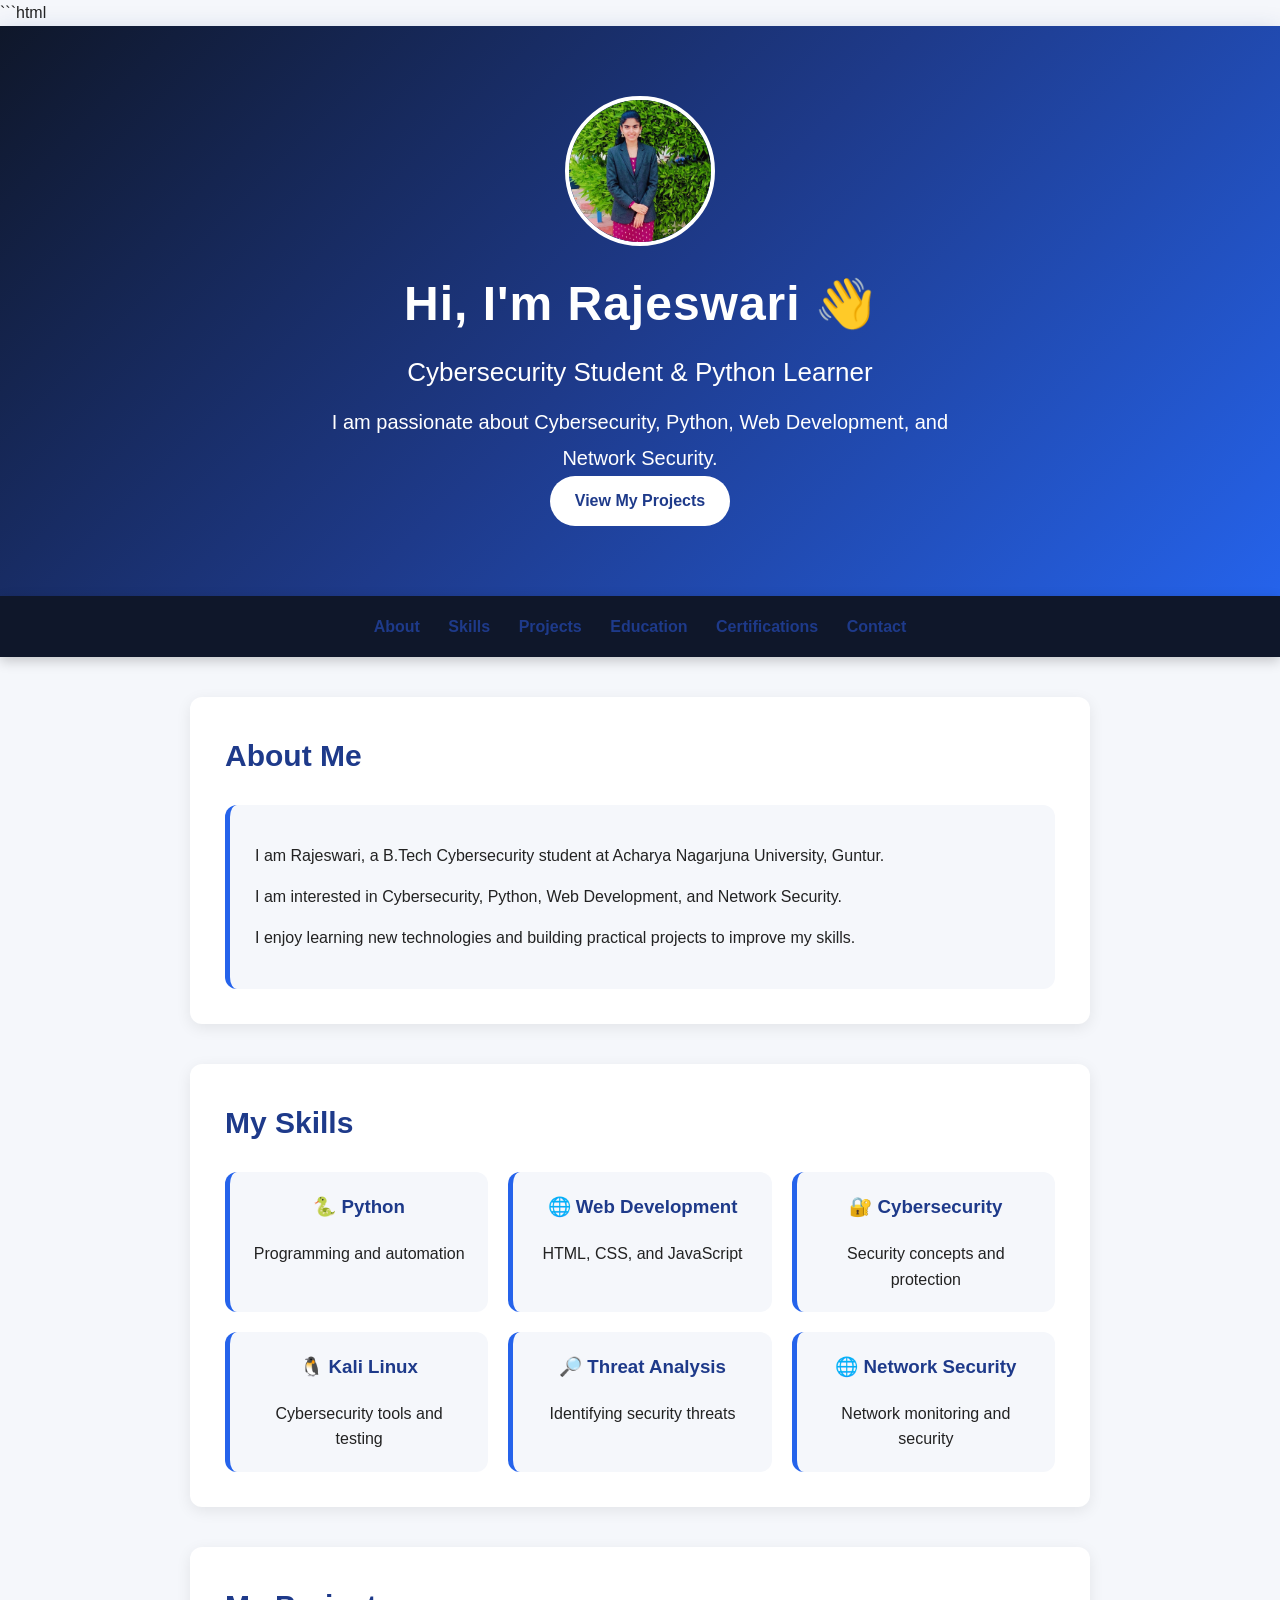
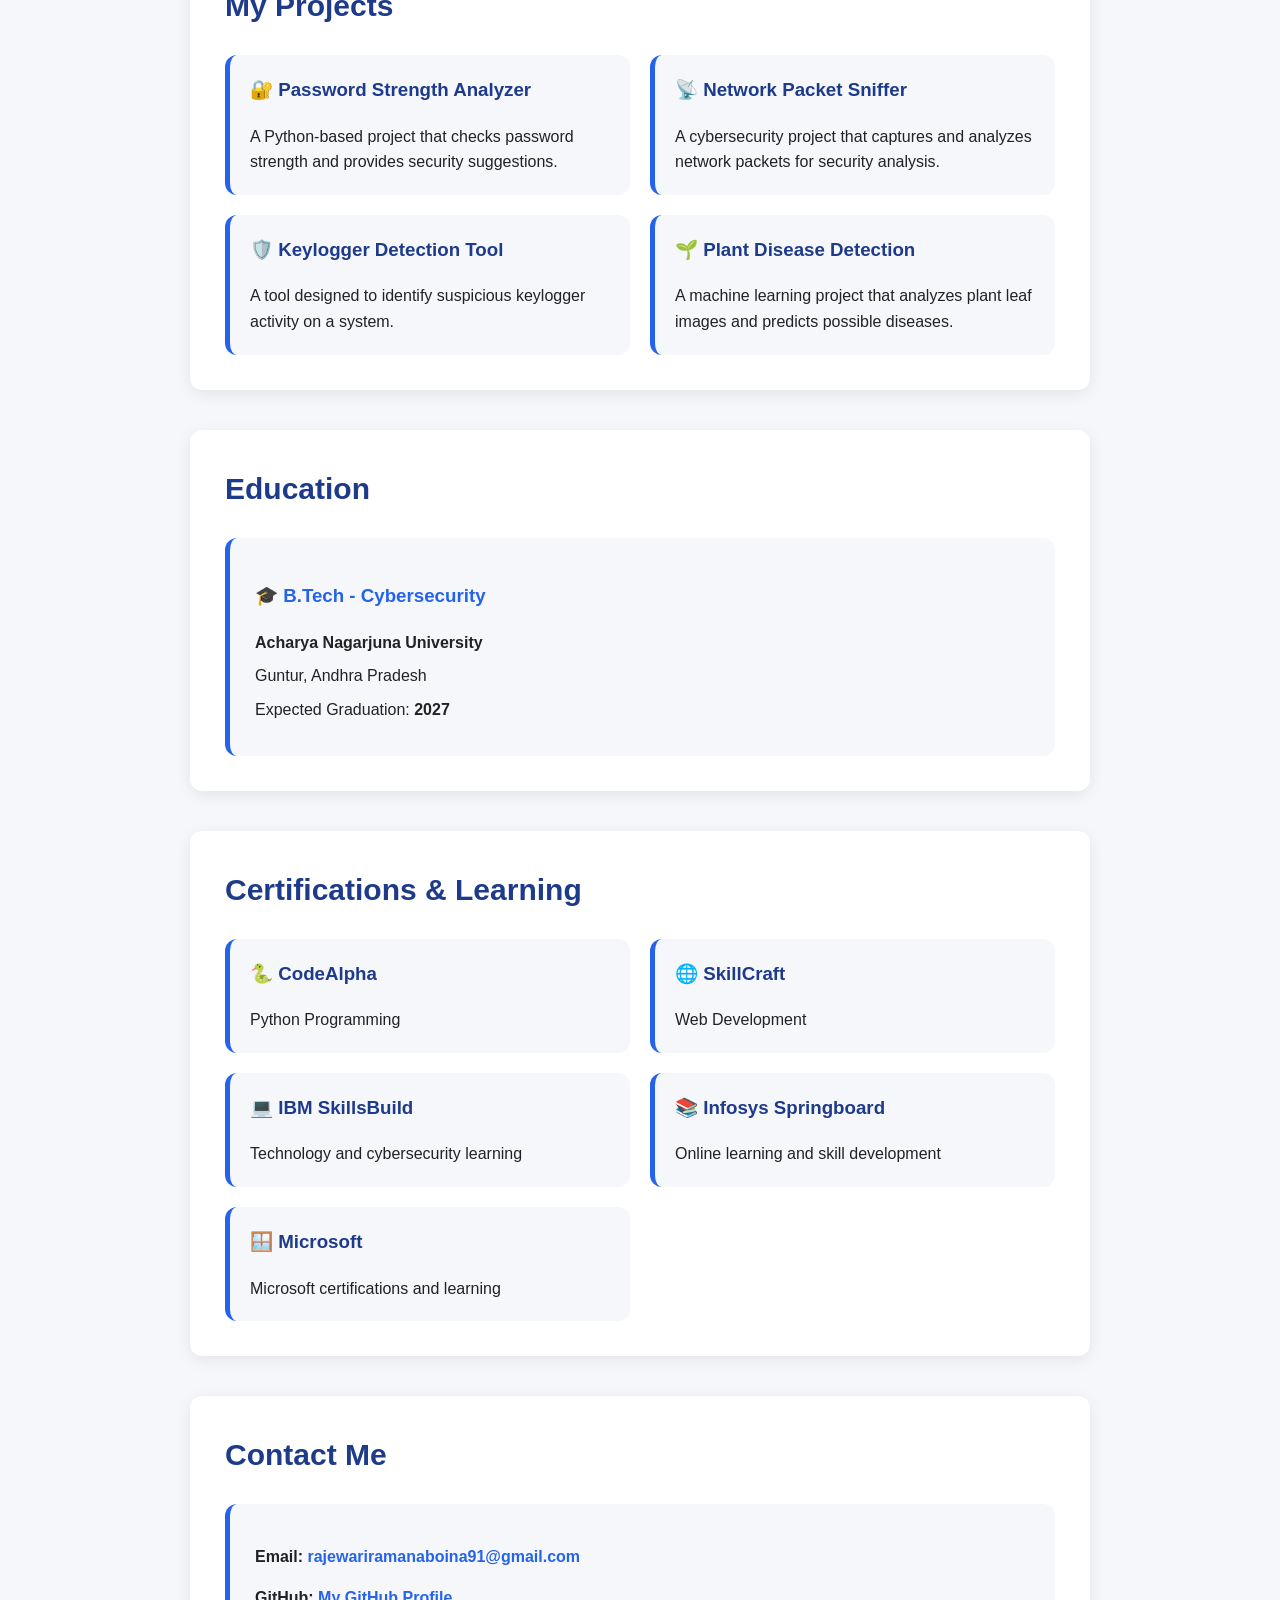
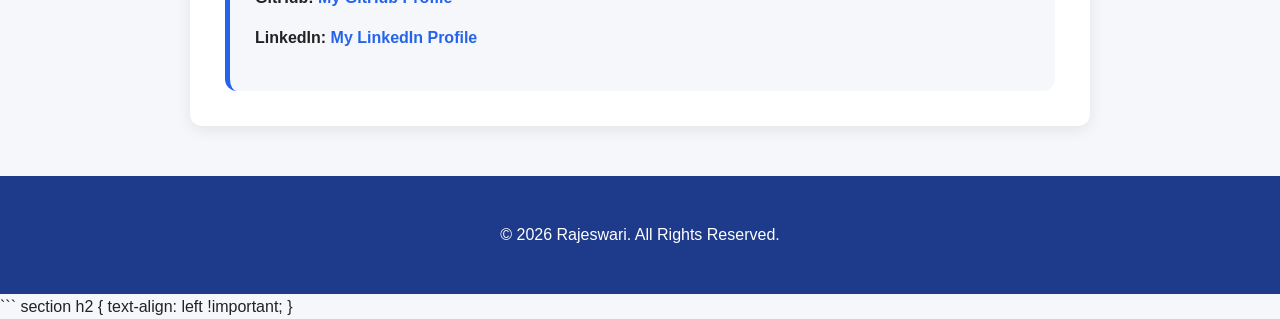
==== commit b40992f4: "Align education heading" ====
--- a/index.html
+++ b/index.html
@@ -71,7 +71,7 @@
 
 <section id="skills">
 
-    <h2>My Skills</h2>
+    <h2 style="text-align: left;">My Skills</h2>
 
     <div class="skills-container">
 
--- a/style.css
+++ b/style.css
@@ -230,13 +230,13 @@
     transform: translateY(-5px);
     box-shadow: 0 8px 20px rgba(0, 0, 0, 0.12);
 }
-
+  
+}
 .education-card h3 {
     margin-top: 0;
     color: #1e3a8a;
-    text-align: center;
-}
-
+text-align: left;
+}
 .education-card p {
     margin: 8px 0;
 }
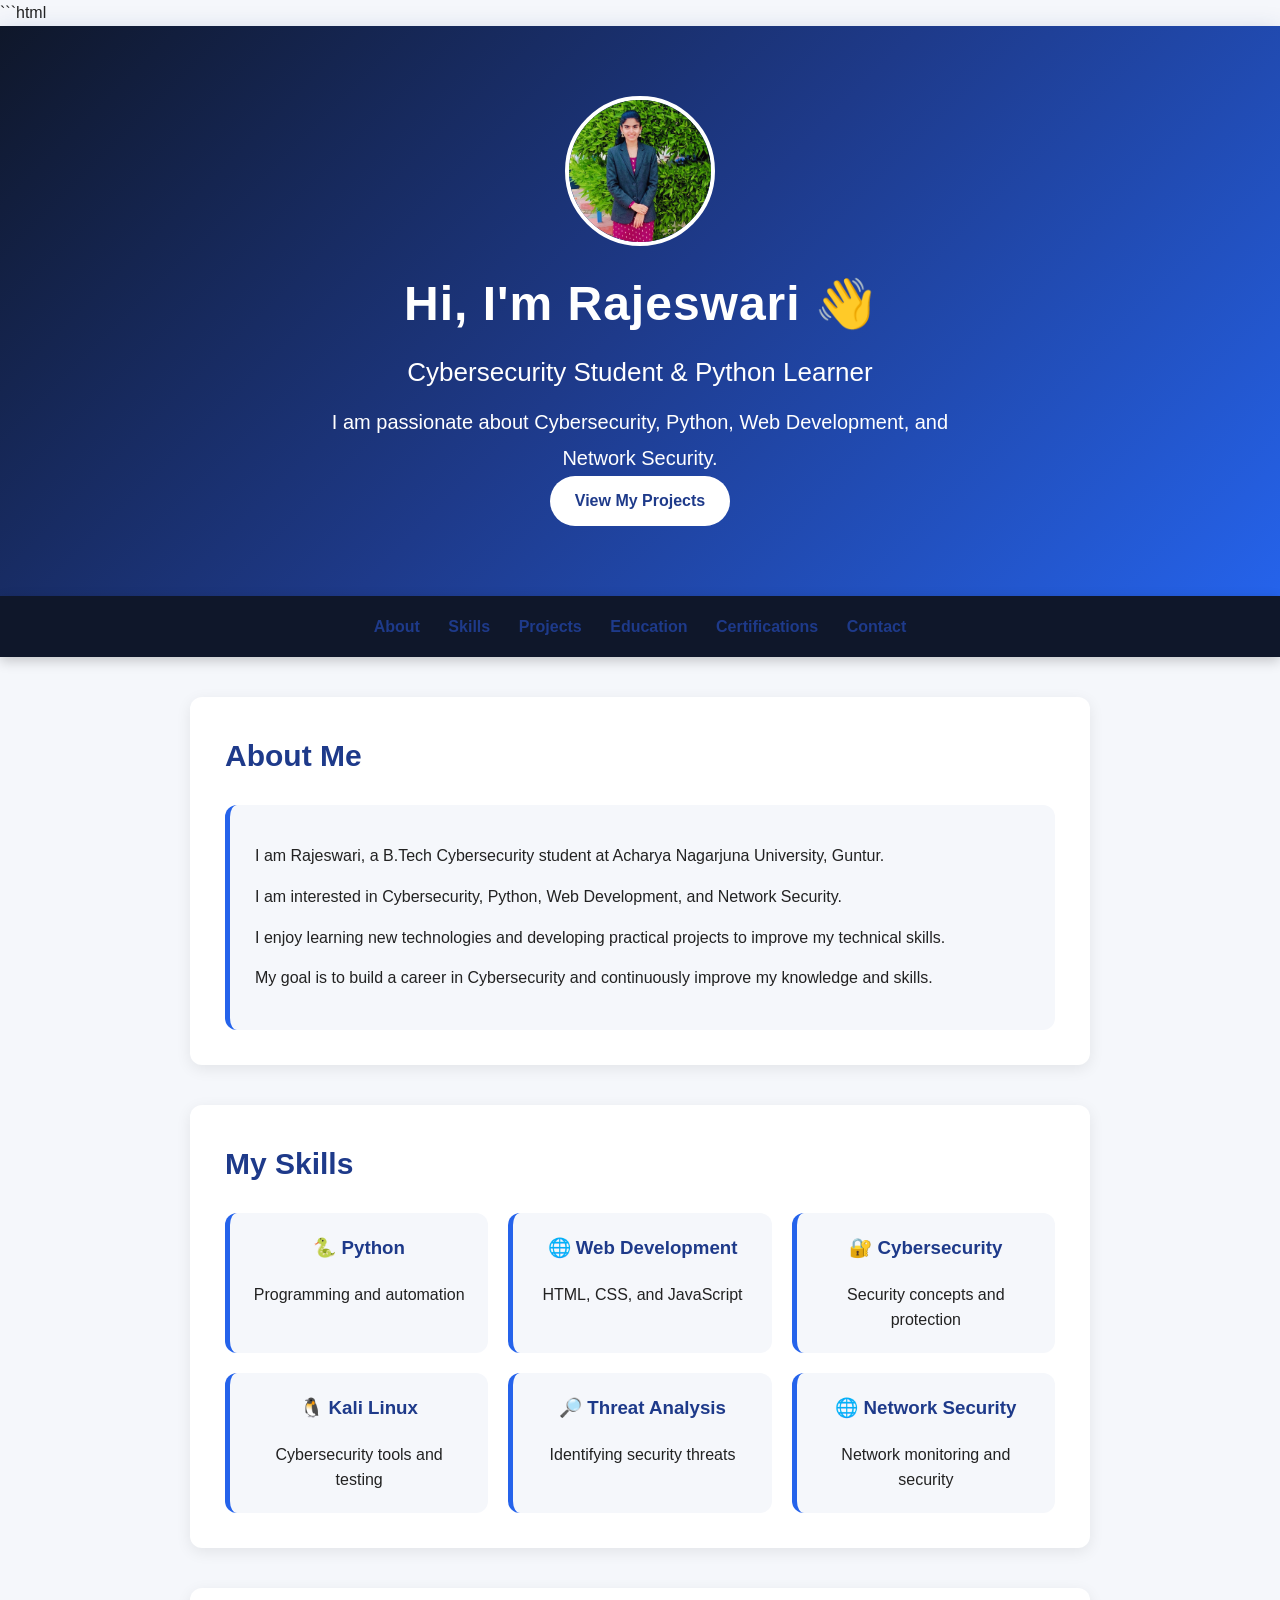
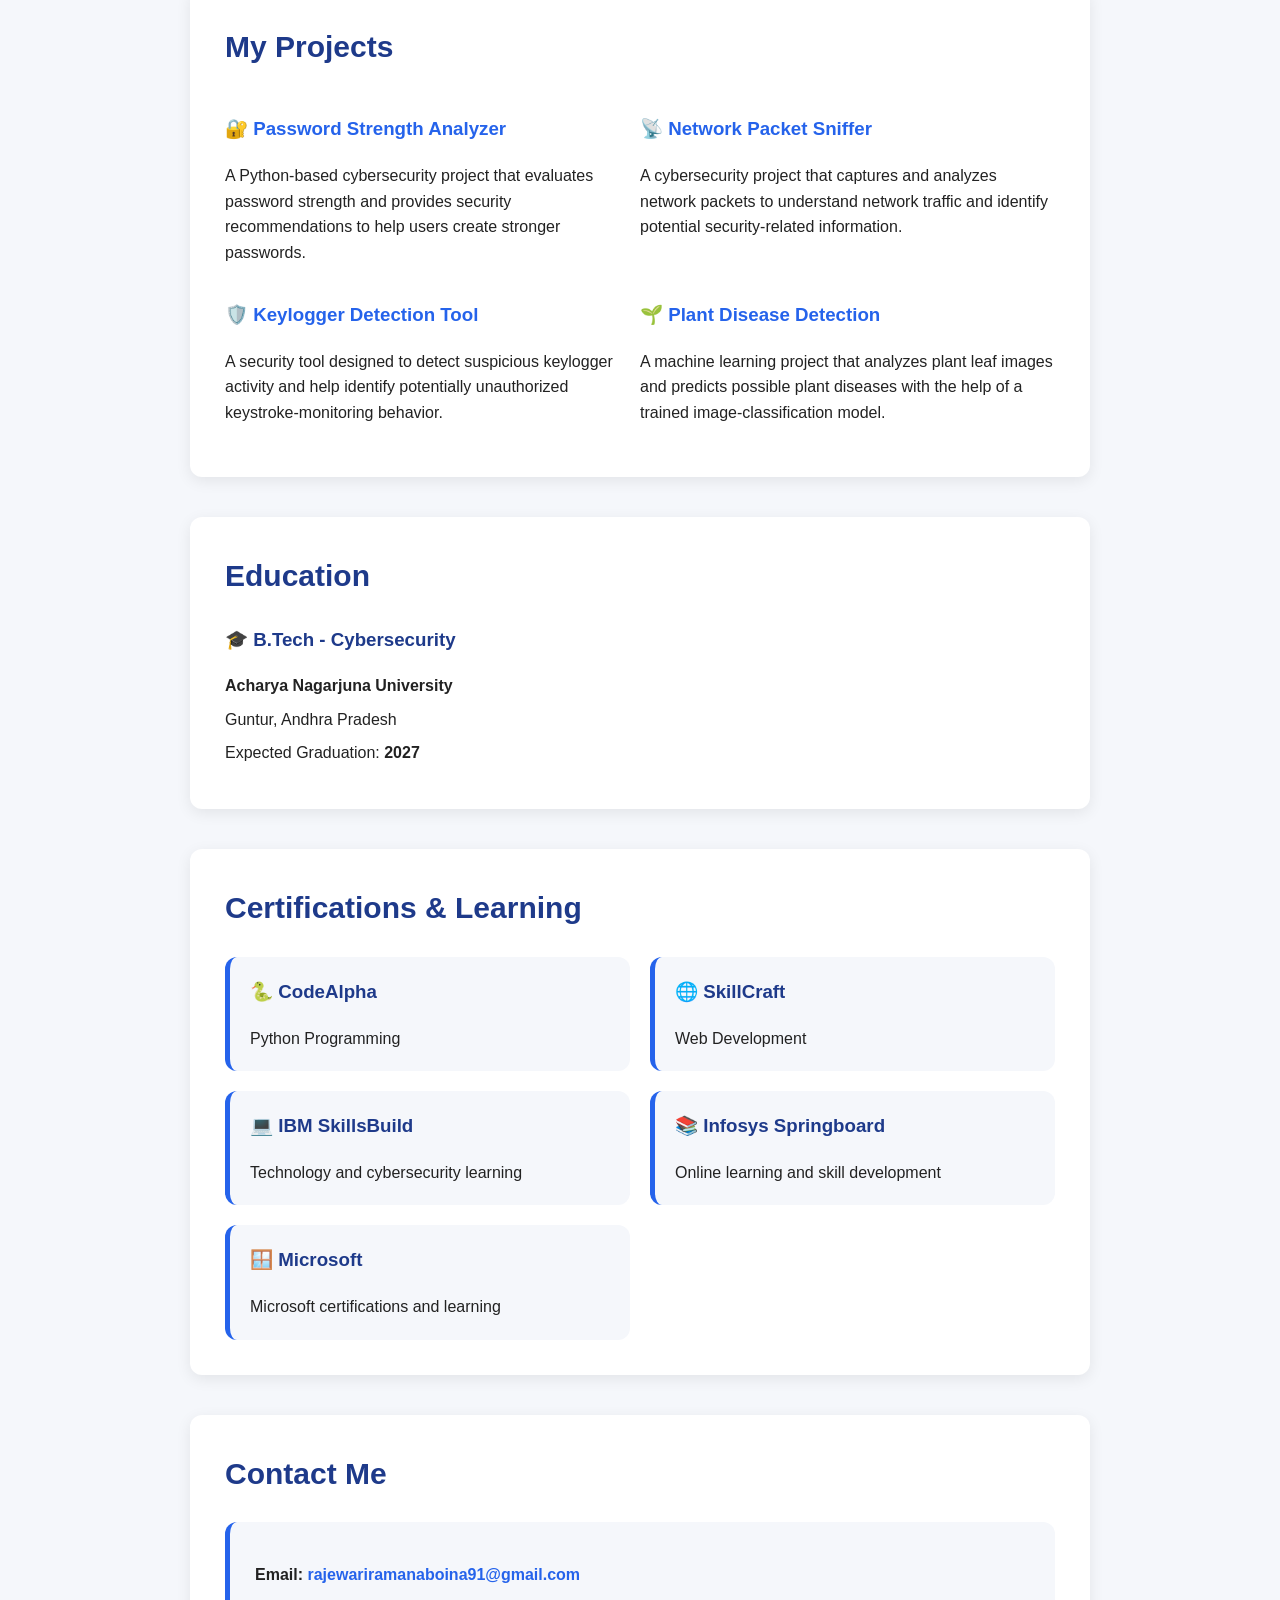
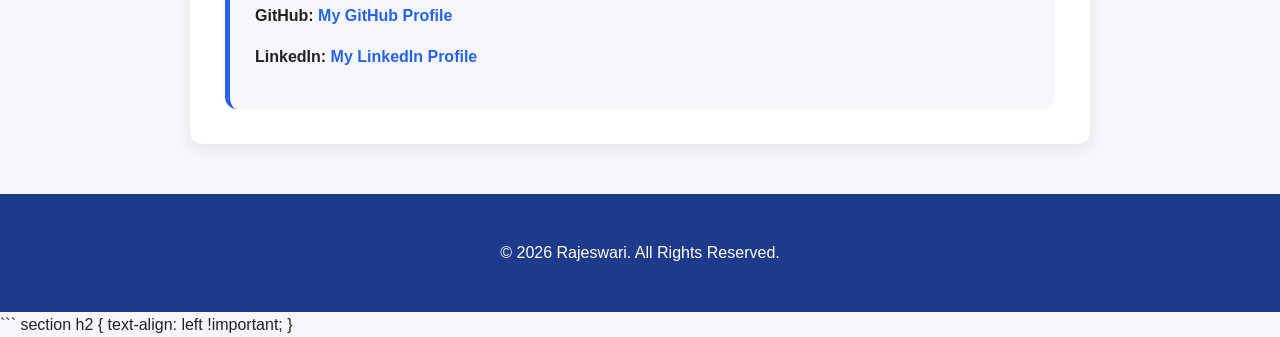
==== commit 6777a159: "Improve About Me section" ====
--- a/index.html
+++ b/index.html
@@ -60,15 +60,18 @@
         </p>
 
         <p>
-            I enjoy learning new technologies and building
-            practical projects to improve my skills.
-        </p>
-
-    </div>
-
-</section>
-
-
+            I enjoy learning new technologies and developing
+            practical projects to improve my technical skills.
+        </p>
+
+        <p>
+            My goal is to build a career in Cybersecurity and
+            continuously improve my knowledge and skills.
+        </p>
+
+    </div>
+
+</section>
 <section id="skills">
 
     <h2 style="text-align: left;">My Skills</h2>
@@ -108,8 +111,6 @@
     </div>
 
 </section>
-
-
 <section id="projects">
 
     <h2>My Projects</h2>
@@ -117,35 +118,39 @@
     <div class="projects-container">
 
         <div class="project-card">
-            <h3>🔐 Password Strength Analyzer</h3>
-            <p>
-                A Python-based project that checks password strength
-                and provides security suggestions.
-            </p>
-        </div>
-
-        <div class="project-card">
-            <h3>📡 Network Packet Sniffer</h3>
-            <p>
-                A cybersecurity project that captures and analyzes
-                network packets for security analysis.
-            </p>
-        </div>
-
-        <div class="project-card">
-            <h3>🛡️ Keylogger Detection Tool</h3>
-            <p>
-                A tool designed to identify suspicious keylogger
-                activity on a system.
-            </p>
-        </div>
-
-        <div class="project-card">
-            <h3>🌱 Plant Disease Detection</h3>
-            <p>
-                A machine learning project that analyzes plant leaf
-                images and predicts possible diseases.
-            </p>
+    <h3>🔐 Password Strength Analyzer</h3>
+    <p>
+        A Python-based cybersecurity project that evaluates password
+        strength and provides security recommendations to help users
+        create stronger passwords.
+    </p>
+</div>
+
+<div class="project-card">
+    <h3>📡 Network Packet Sniffer</h3>
+    <p>
+        A cybersecurity project that captures and analyzes network
+        packets to understand network traffic and identify potential
+        security-related information.
+    </p>
+</div>
+
+<div class="project-card">
+    <h3>🛡️ Keylogger Detection Tool</h3>
+    <p>
+        A security tool designed to detect suspicious keylogger
+        activity and help identify potentially unauthorized
+        keystroke-monitoring behavior.
+    </p>
+</div>
+
+<div class="project-card">
+    <h3>🌱 Plant Disease Detection</h3>
+    <p>
+        A machine learning project that analyzes plant leaf images
+        and predicts possible plant diseases with the help of a
+        trained image-classification model.
+    </p>
         </div>
 
     </div>
--- a/style.css
+++ b/style.css
@@ -194,16 +194,7 @@
 .projects-container {
     display: grid;
     grid-template-columns: repeat(2, 1fr);
-    gap: 20px;
-}
-
-.project-card {
-    padding: 20px;
-    background: #f5f7fb;
-    border-radius: 12px;
-    border-left: 5px solid #2563eb;
-    transition: 0.3s;
-}
+    gap: 20p
 
 .project-card:hover {
     transform: translateY(-5px);
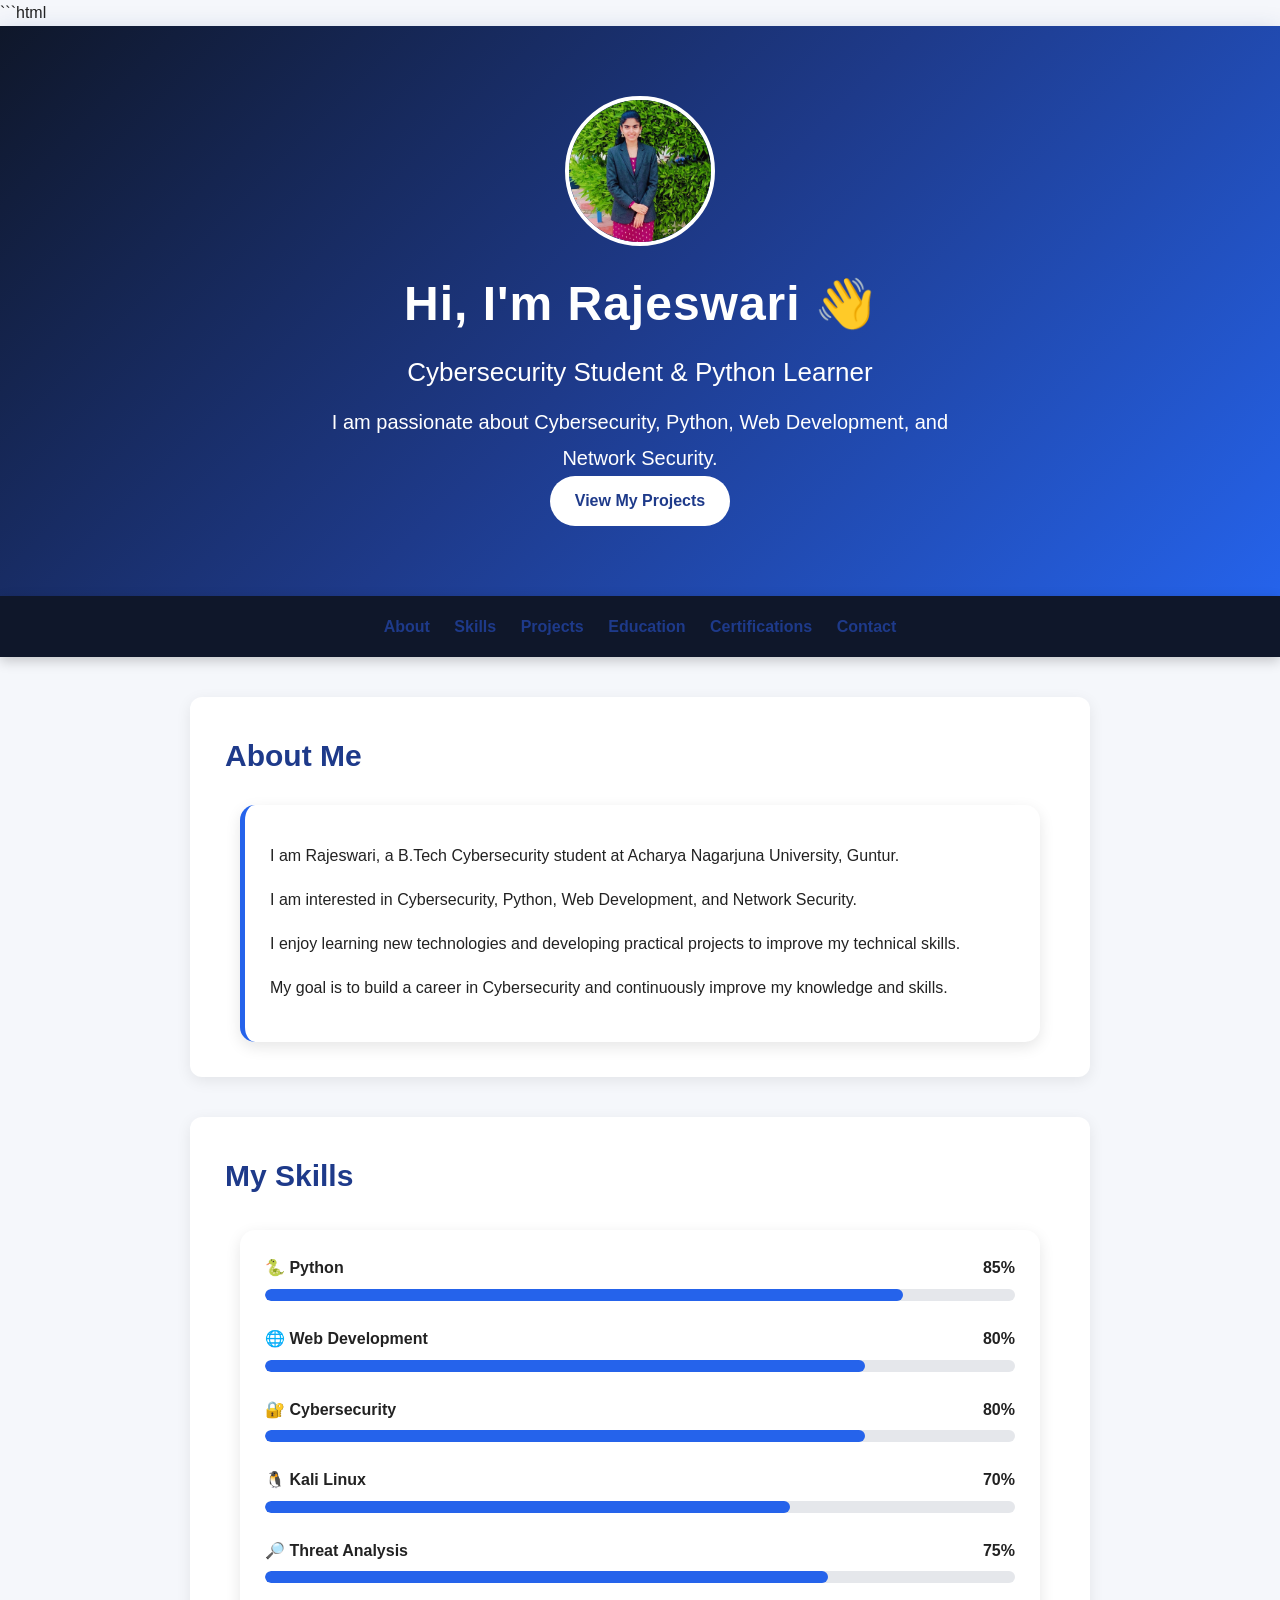
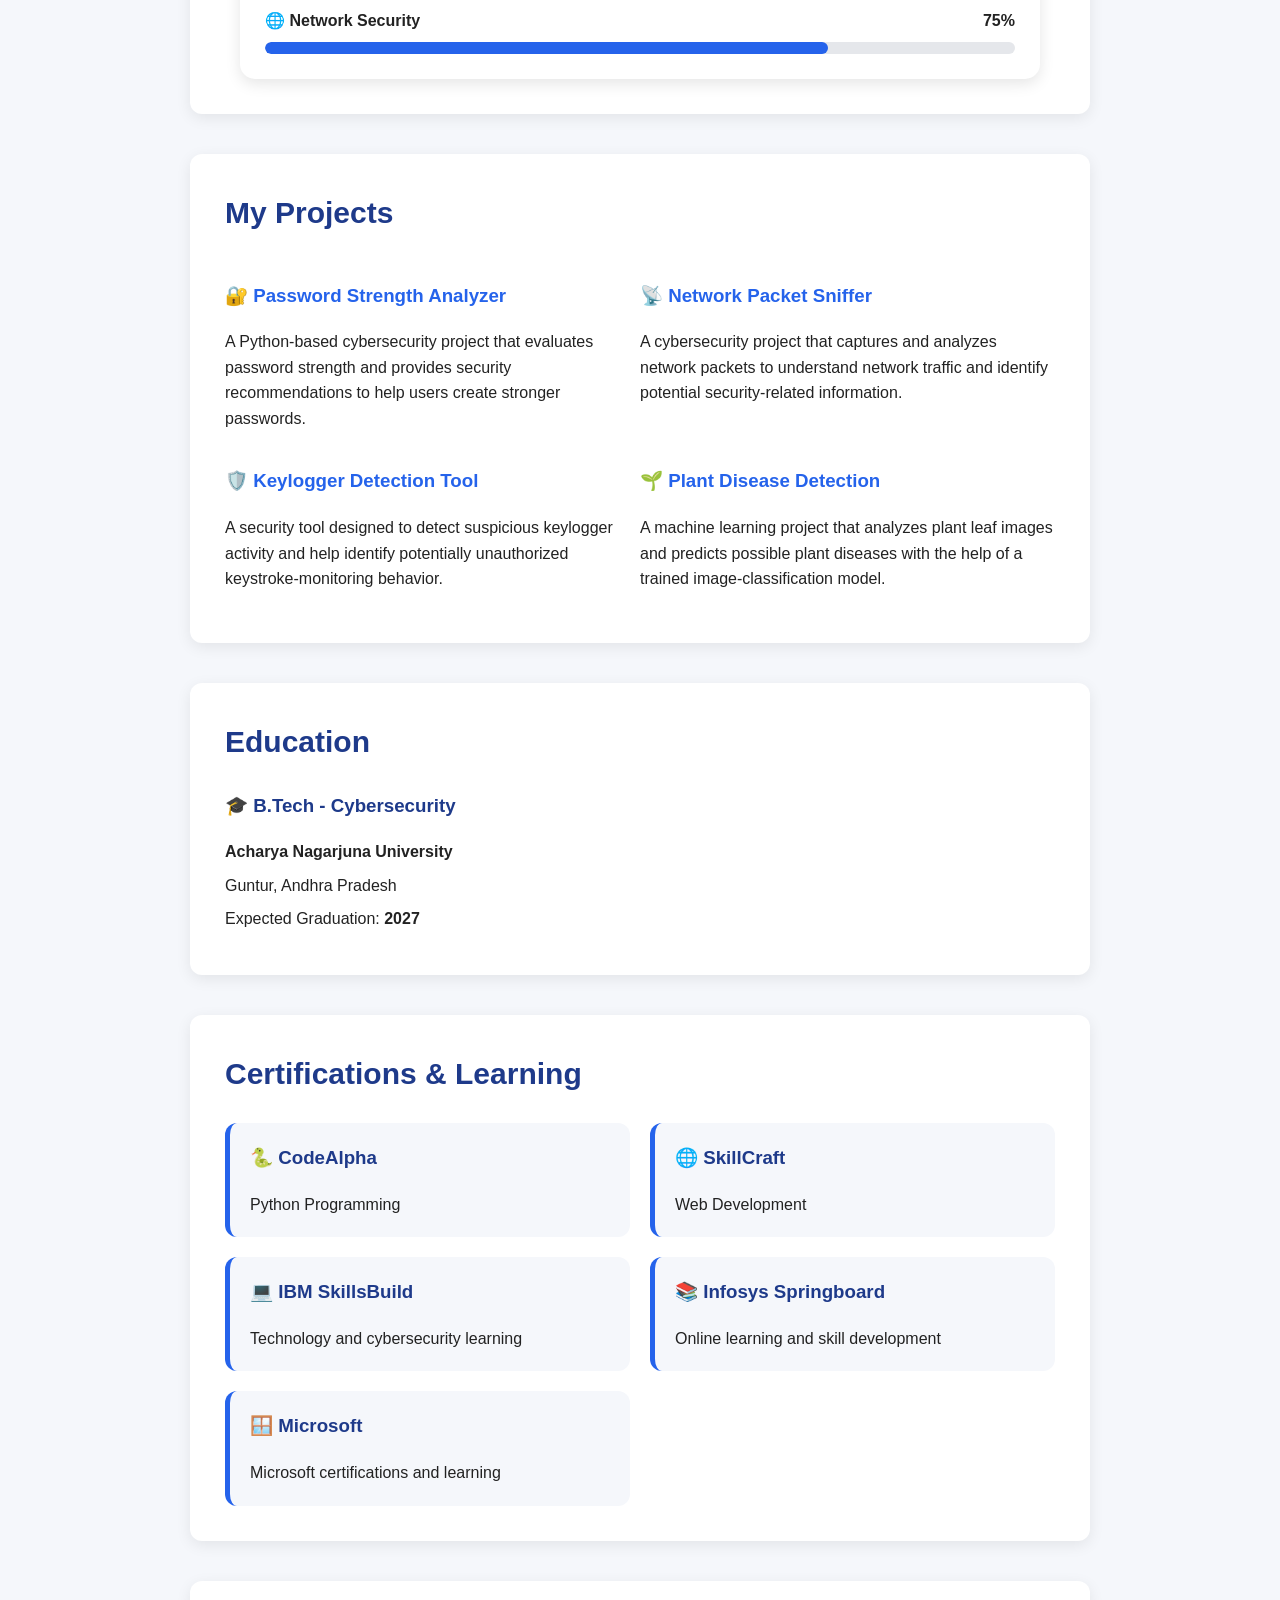
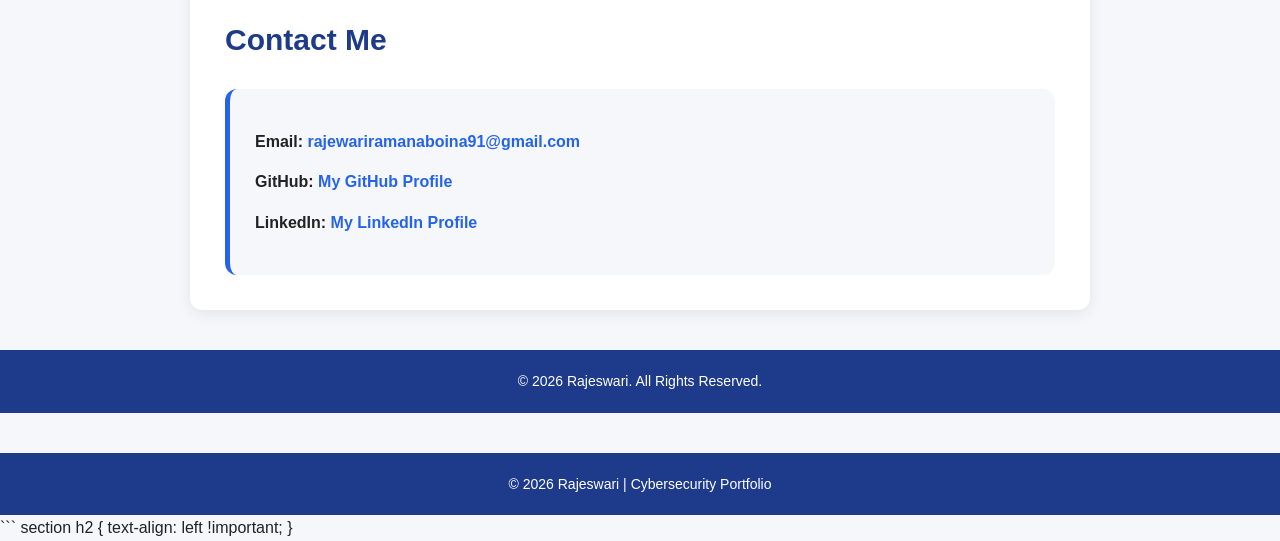
==== commit f4fdc0bc: "update skills dashboard" ====
--- a/index.html
+++ b/index.html
@@ -74,43 +74,75 @@
 </section>
 <section id="skills">
 
-    <h2 style="text-align: left;">My Skills</h2>
-
-    <div class="skills-container">
-
-        <div class="skill-card">
-            <h3>🐍 Python</h3>
-            <p>Programming and automation</p>
-        </div>
-
-        <div class="skill-card">
-            <h3>🌐 Web Development</h3>
-            <p>HTML, CSS, and JavaScript</p>
-        </div>
-
-        <div class="skill-card">
-            <h3>🔐 Cybersecurity</h3>
-            <p>Security concepts and protection</p>
-        </div>
-
-        <div class="skill-card">
-            <h3>🐧 Kali Linux</h3>
-            <p>Cybersecurity tools and testing</p>
-        </div>
-
-        <div class="skill-card">
-            <h3>🔎 Threat Analysis</h3>
-            <p>Identifying security threats</p>
-        </div>
-
-        <div class="skill-card">
-            <h3>🌐 Network Security</h3>
-            <p>Network monitoring and security</p>
-        </div>
-
-    </div>
-
-</section>
+    <h2>My Skills</h2>
+
+    <div class="skills-dashboard">
+
+        <div class="skill">
+            <div class="skill-info">
+                <span>🐍 Python</span>
+                <span>85%</span>
+            </div>
+            <div class="progress-bar">
+                <div class="progress python"></div>
+            </div>
+        </div>
+
+        <div class="skill">
+            <div class="skill-info">
+                <span>🌐 Web Development</span>
+                <span>80%</span>
+            </div>
+            <div class="progress-bar">
+                <div class="progress web"></div>
+            </div>
+        </div>
+
+        <div class="skill">
+            <div class="skill-info">
+                <span>🔐 Cybersecurity</span>
+                <span>80%</span>
+            </div>
+            <div class="progress-bar">
+                <div class="progress cyber"></div>
+            </div>
+        </div>
+
+        <div class="skill">
+            <div class="skill-info">
+                <span>🐧 Kali Linux</span>
+                <span>70%</span>
+            </div>
+            <div class="progress-bar">
+                <div class="progress kali"></div>
+            </div>
+        </div>
+
+        <div class="skill">
+            <div class="skill-info">
+                <span>🔎 Threat Analysis</span>
+                <span>75%</span>
+            </div>
+            <div class="progress-bar">
+                <div class="progress threat"></div>
+            </div>
+        </div>
+
+        <div class="skill">
+            <div class="skill-info">
+                <span>🌐 Network Security</span>
+                <span>75%</span>
+            </div>
+            <div class="progress-bar">
+                <div class="progress network"></div>
+            </div>
+        </div>
+
+    </div>
+
+</section>
+
+        
 <section id="projects">
 
     <h2>My Projects</h2>
@@ -257,8 +289,9 @@
     <p>© 2026 Rajeswari. All Rights Reserved.</p>
 
 </footer>
-
-
+<footer>
+    <p>© 2026 Rajeswari | Cybersecurity Portfolio</p>
+</footer>
 </body>
 </html>
 ```
--- a/style.css
+++ b/style.css
@@ -332,4 +332,132 @@
 }
 section h2 {
     text-align: left !important;
+}
+.about-card {
+    max-width: 800px;
+    margin: 0 auto;
+    padding: 25px;
+    background: white;
+    border-radius: 15px;
+    box-shadow: 0 5px 15px rgba(0, 0, 0, 0.1);
+    text-align: left;
+}
+
+.about-card p {
+    line-height: 1.8;
+    margin-bottom: 15px;
+}
+#about h2 {
+    text-align: center;
+    margin-bottom: 25px;
+}
+@media (max-width: 600px) {
+    .about-card {
+        padding: 20px;
+        margin: 0 10px;
+    }
+
+    .about-card p {
+        font-size: 15px;
+    }
+}
+footer {
+    text-align: center;
+    padding: 20px;
+    margin-top: 40px;
+    background: #1e3a8a;
+    color: white;
+}
+
+footer p {
+    margin: 0;
+    font-size: 14px;
+}
+nav a {
+    text-decoration: none;
+    font-weight: 600;
+    margin: 0 10px;
+}
+
+nav a:hover {
+    text-decoration: underline;
+}
+/* Skills Percentage Dashboard */
+
+#skills h2 {
+    text-align: center;
+    margin-bottom: 30px;
+}
+
+.skills-dashboard {
+    max-width: 800px;
+    margin: 0 auto;
+    padding: 25px;
+    background: white;
+    border-radius: 15px;
+    box-shadow: 0 5px 15px rgba(0, 0, 0, 0.1);
+}
+
+.skill {
+    margin-bottom: 25px;
+}
+
+.skill:last-child {
+    margin-bottom: 0;
+}
+
+.skill-info {
+    display: flex;
+    justify-content: space-between;
+    margin-bottom: 8px;
+    font-weight: 600;
+}
+
+.progress-bar {
+    width: 100%;
+    height: 12px;
+    background: #e5e7eb;
+    border-radius: 10px;
+    overflow: hidden;
+}
+
+.progress {
+    height: 100%;
+    border-radius: 10px;
+    background: #2563eb;
+}
+
+.python {
+    width: 85%;
+}
+
+.web {
+    width: 80%;
+}
+
+.cyber {
+    width: 80%;
+}
+
+.kali {
+    width: 70%;
+}
+
+.threat {
+    width: 75%;
+}
+
+.network {
+    width: 75%;
+}
+
+@media (max-width: 600px) {
+    .skills-dashboard {
+        margin: 0 10px;
+        padding: 20px;
+    }
+
+    .skill-info {
+        font-size: 14px;
+    }
 }
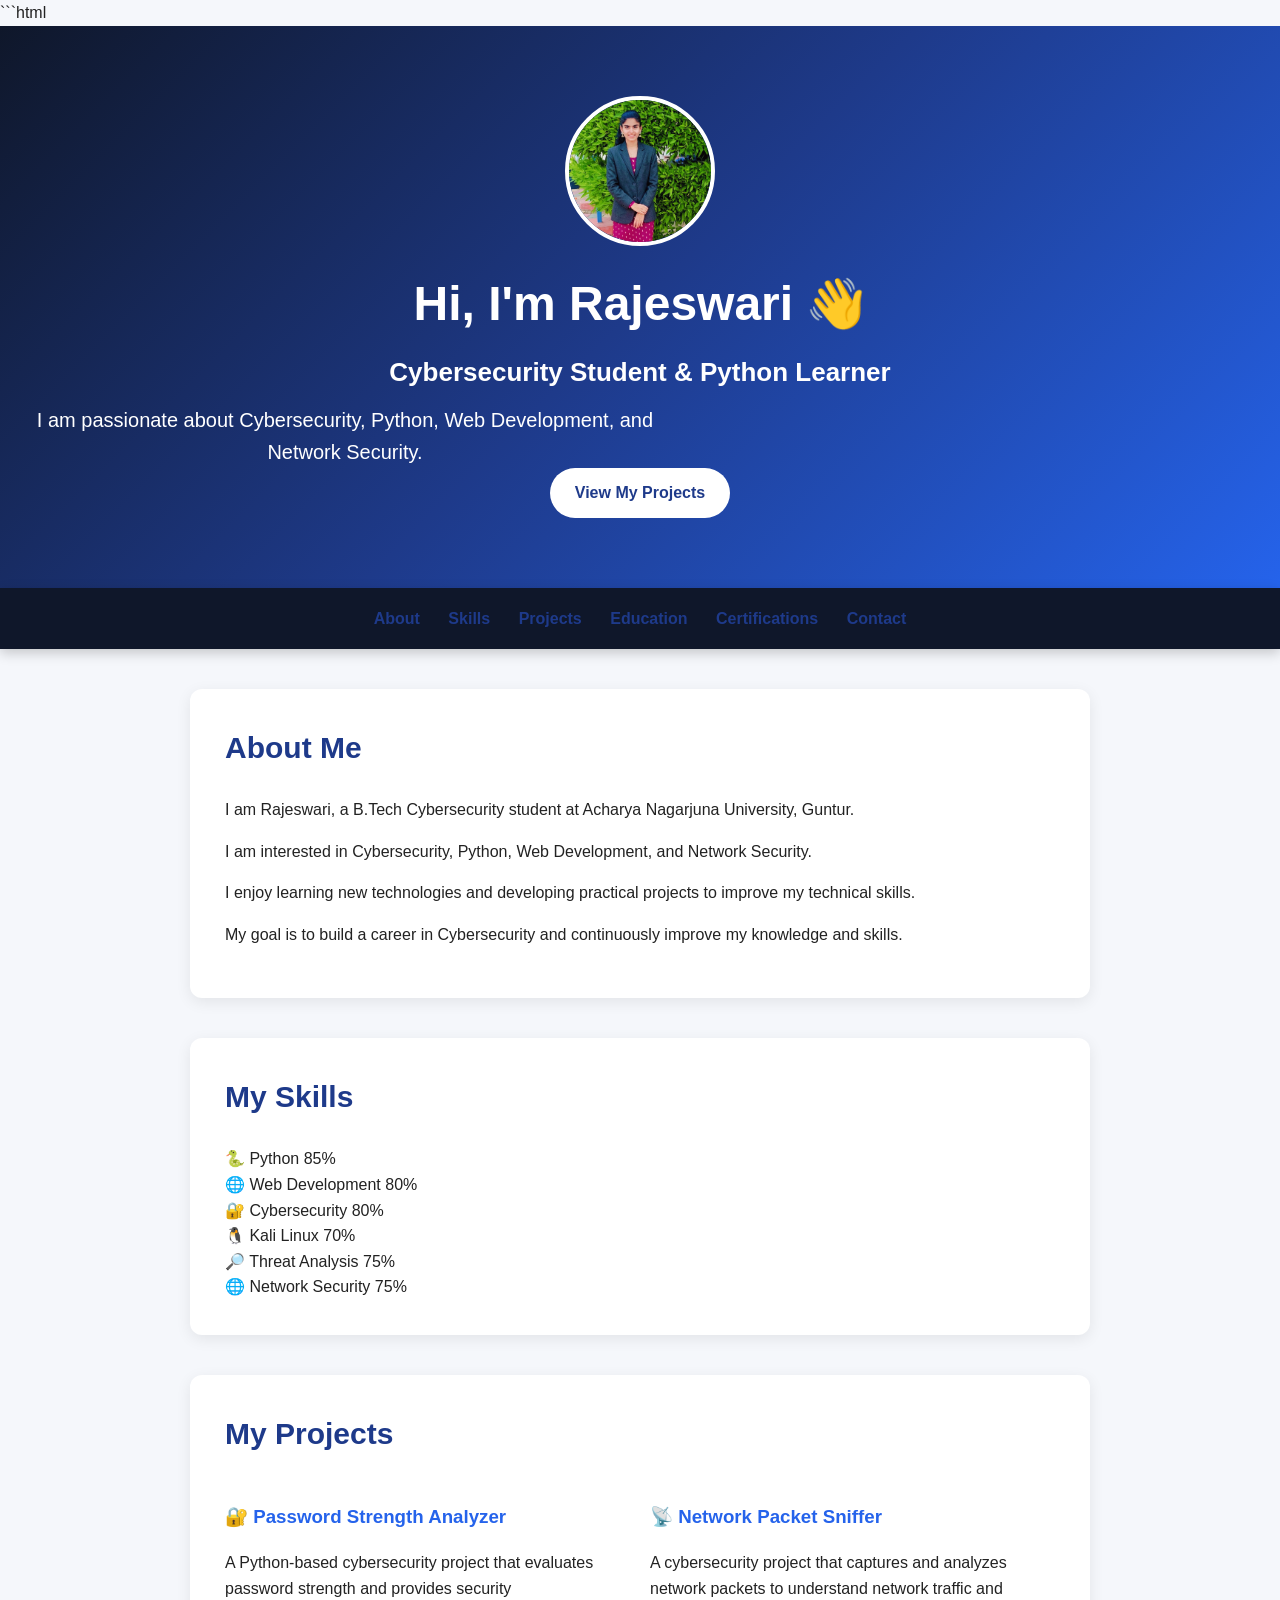
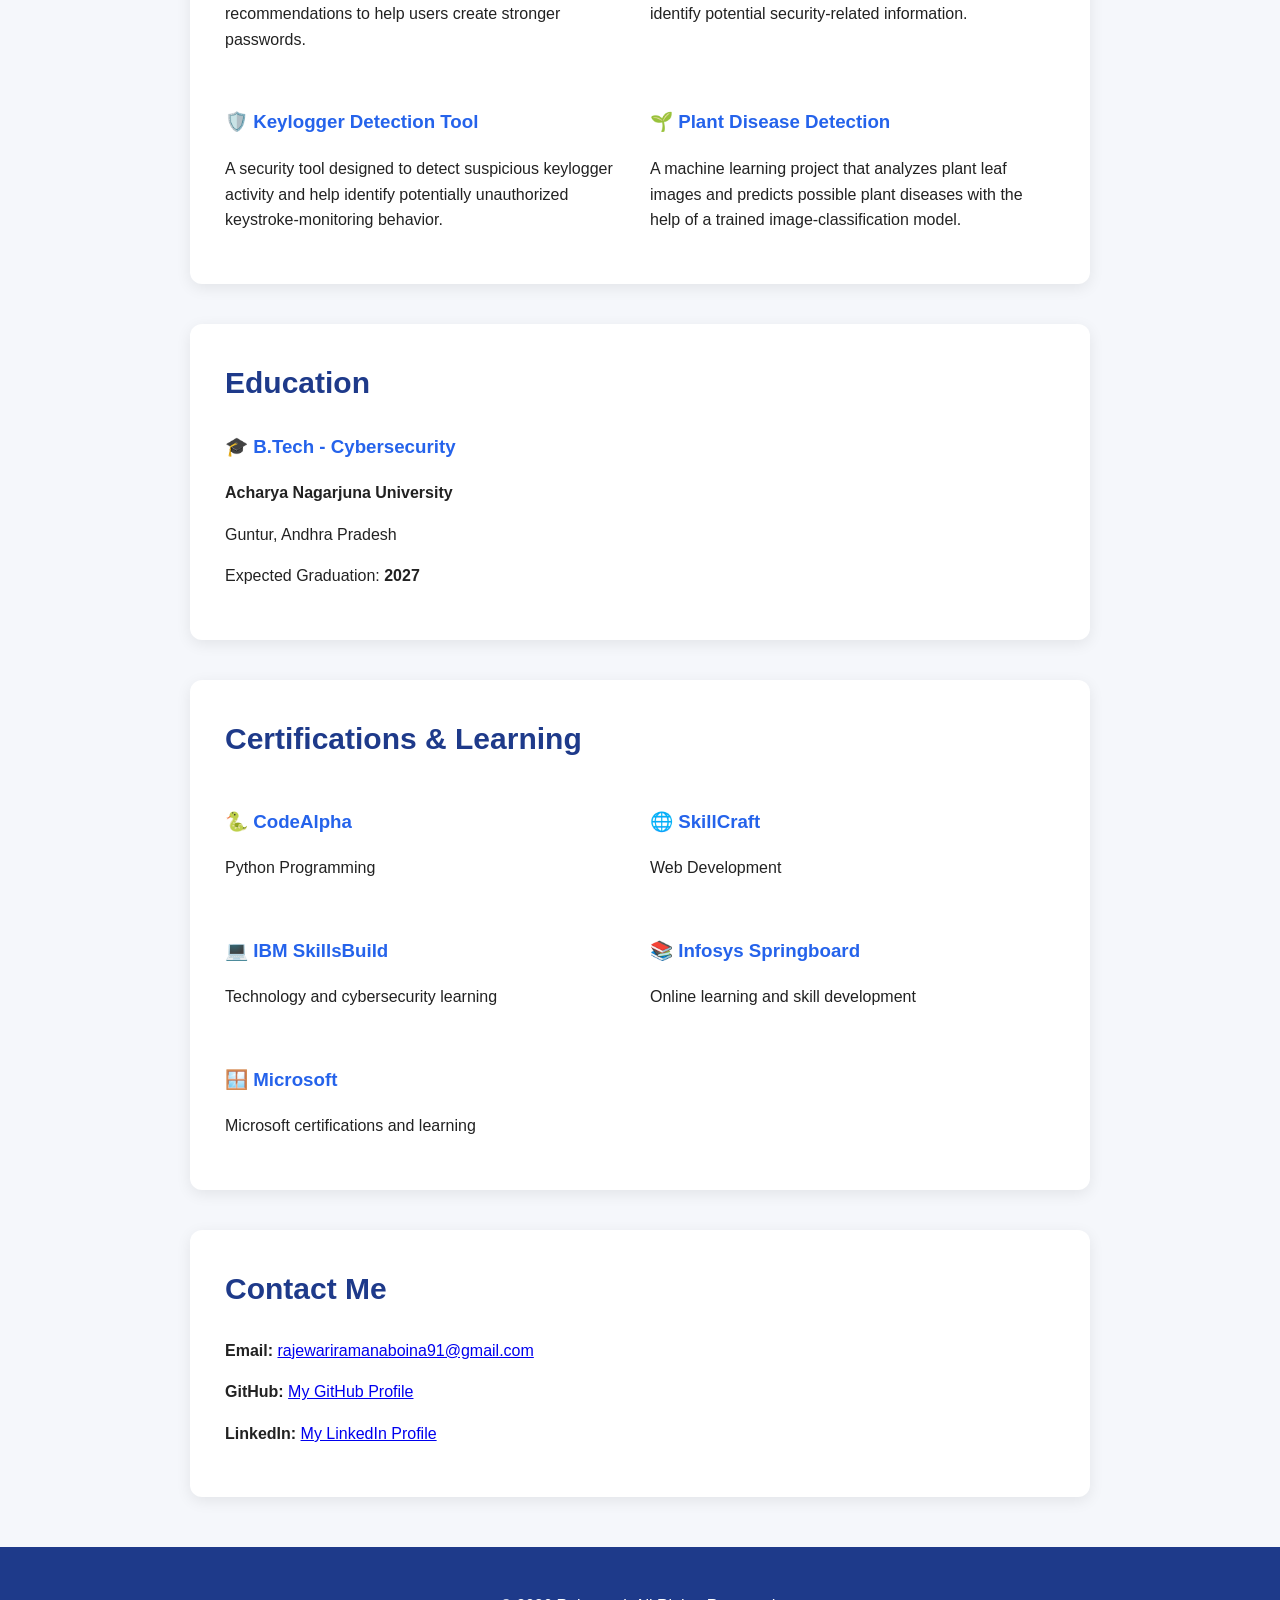
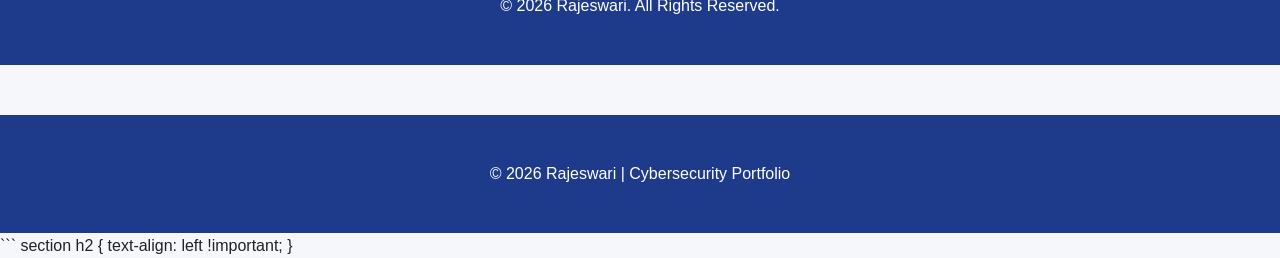
==== commit 2aabfc17: "Fix certifications cards layout" ====
--- a/index.html
+++ b/index.html
@@ -218,8 +218,10 @@
 
     <h2>Certifications & Learning</h2>
 
-    <div class="certifications-container">
-
+    <div class="certifications-container" 
+    style="display: grid!important;
+     grid-template-columns: repeat(2, 1fr)!important;
+      gap: 20px!important;">
         <div class="certification-card">
             <h3>🐍 CodeAlpha</h3>
             <p>Python Programming</p>
--- a/style.css
+++ b/style.css
@@ -194,18 +194,24 @@
 .projects-container {
     display: grid;
     grid-template-columns: repeat(2, 1fr);
-    gap: 20p
-
+    gap: 20px;
+}
+ {
+.project-card {
+    padding: 20px;
+    background: #f5f7fb;
+    border-radius: 12px;
+    border-left: 5px solid #2563eb;
+    transition: 0.3s;
+}
 .project-card:hover {
     transform: translateY(-5px);
     box-shadow: 0 8px 20px rgba(0, 0, 0, 0.12);
 }
-
 .project-card h3 {
     margin-top: 0;
     color: #1e3a8a;
 }
-
 .project-card p {
     margin-bottom: 0;
 }
@@ -221,9 +227,7 @@
     transform: translateY(-5px);
     box-shadow: 0 8px 20px rgba(0, 0, 0, 0.12);
 }
-  
-}
-.education-card h3 {
+  .education-card h3 {
     margin-top: 0;
     color: #1e3a8a;
 text-align: left;
@@ -236,7 +240,6 @@
     grid-template-columns: repeat(2, 1fr);
     gap: 20px;
 }
-
 .certification-card {
     padding: 20px;
     background: #f5f7fb;
@@ -246,6 +249,27 @@
 }
 
 .certification-card:hover {
+    transform: translateY(-5px);
+    box-shadow: 0 8px 20px rgba(0, 0, 0, 0.12);
+}
+
+.certification-card h3 {
+    margin-top: 0;
+    color: #1e3a8a;
+}
+
+.certification-card p {
+    margin-bottom: 0;
+}
+.contact-card {
+    padding: 25px;
+    background: #f5f7fb;
+    border-radius: 12px;
+    border-left: 5px solid #2563eb;
+    transition: 0.3s;
+}
+
+.contact-card:hover {
     transform: translateY(-5px);
     box-shadow: 0 8px 20px rgba(0, 0, 0, 0.12);
 }
@@ -427,27 +451,27 @@
     background: #2563eb;
 }
 
-.python {
+.progress.python {
     width: 85%;
 }
 
-.web {
+.progress.web {
     width: 80%;
 }
 
-.cyber {
+.progress.cyber {
     width: 80%;
 }
 
-.kali {
+.progress.kali {
     width: 70%;
 }
 
-.threat {
+.progress.threat {
     width: 75%;
 }
 
-.network {
+.progress.network {
     width: 75%;
 }
 
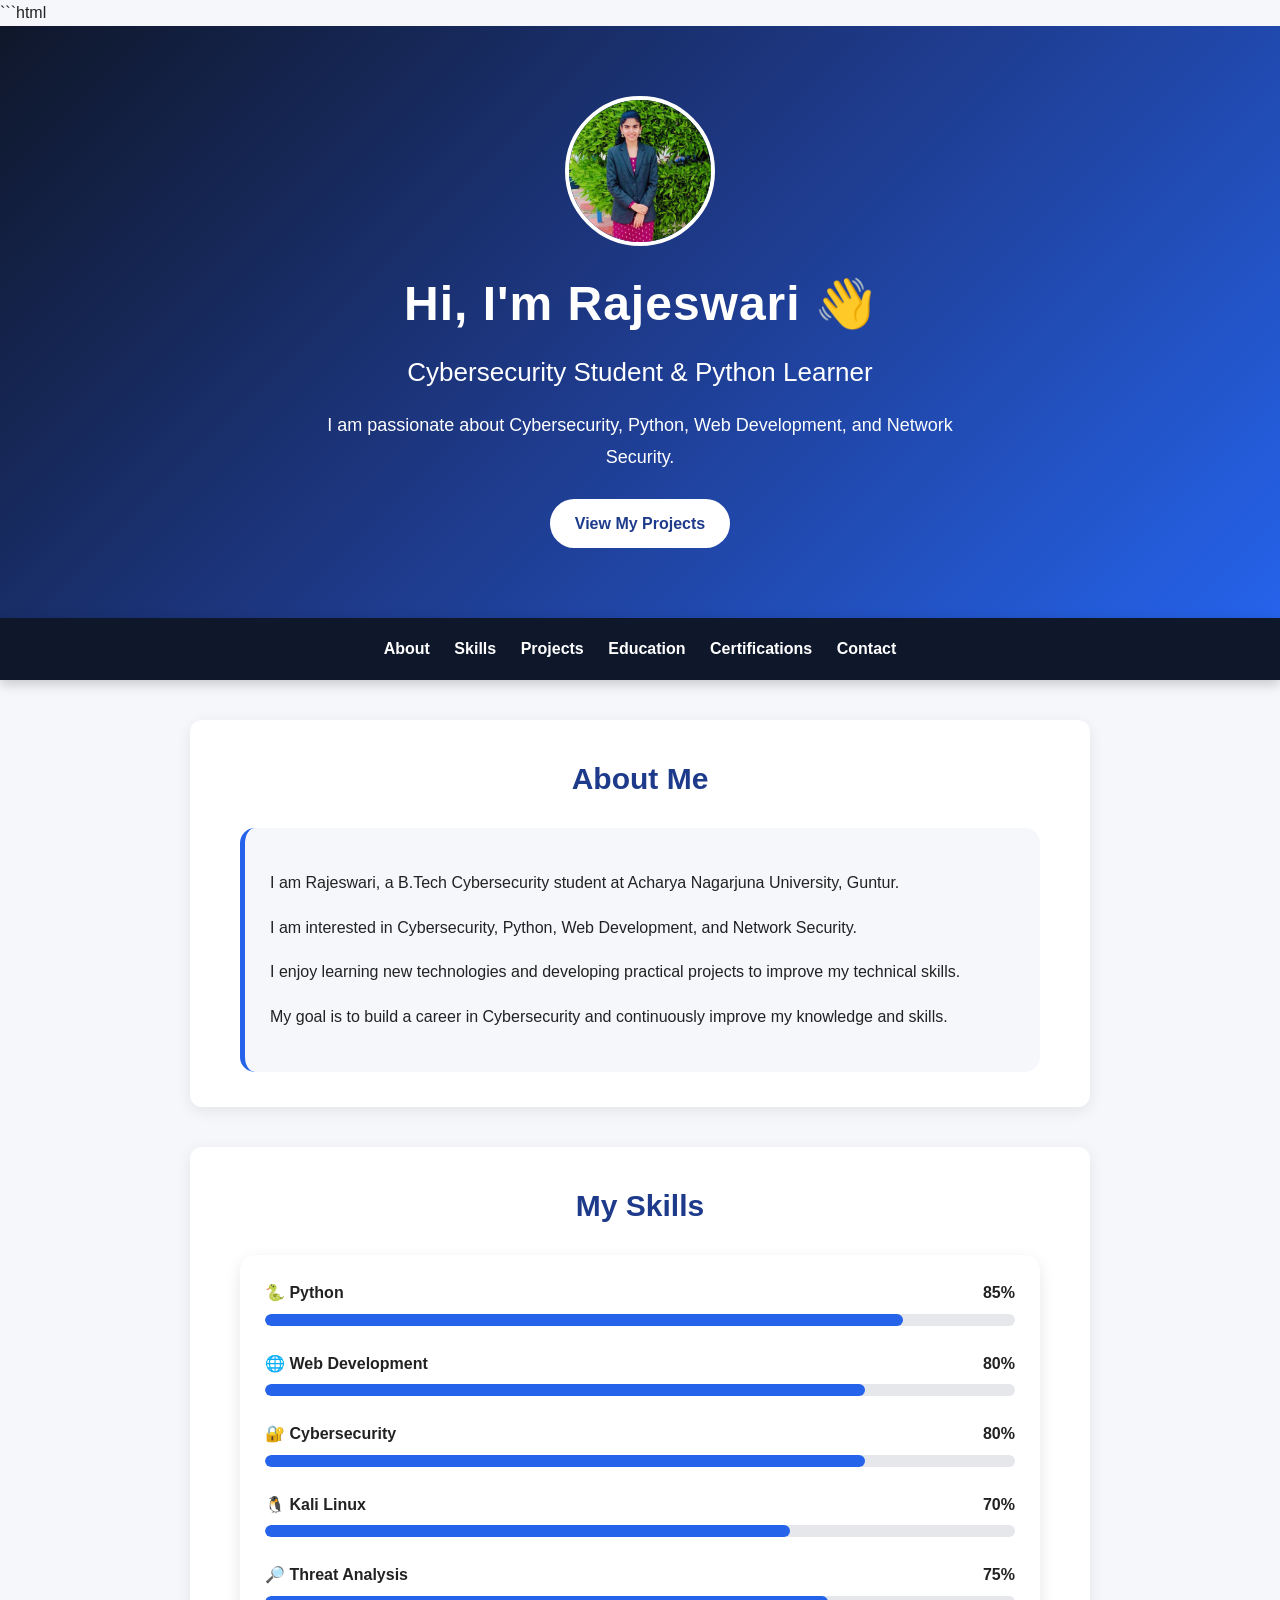
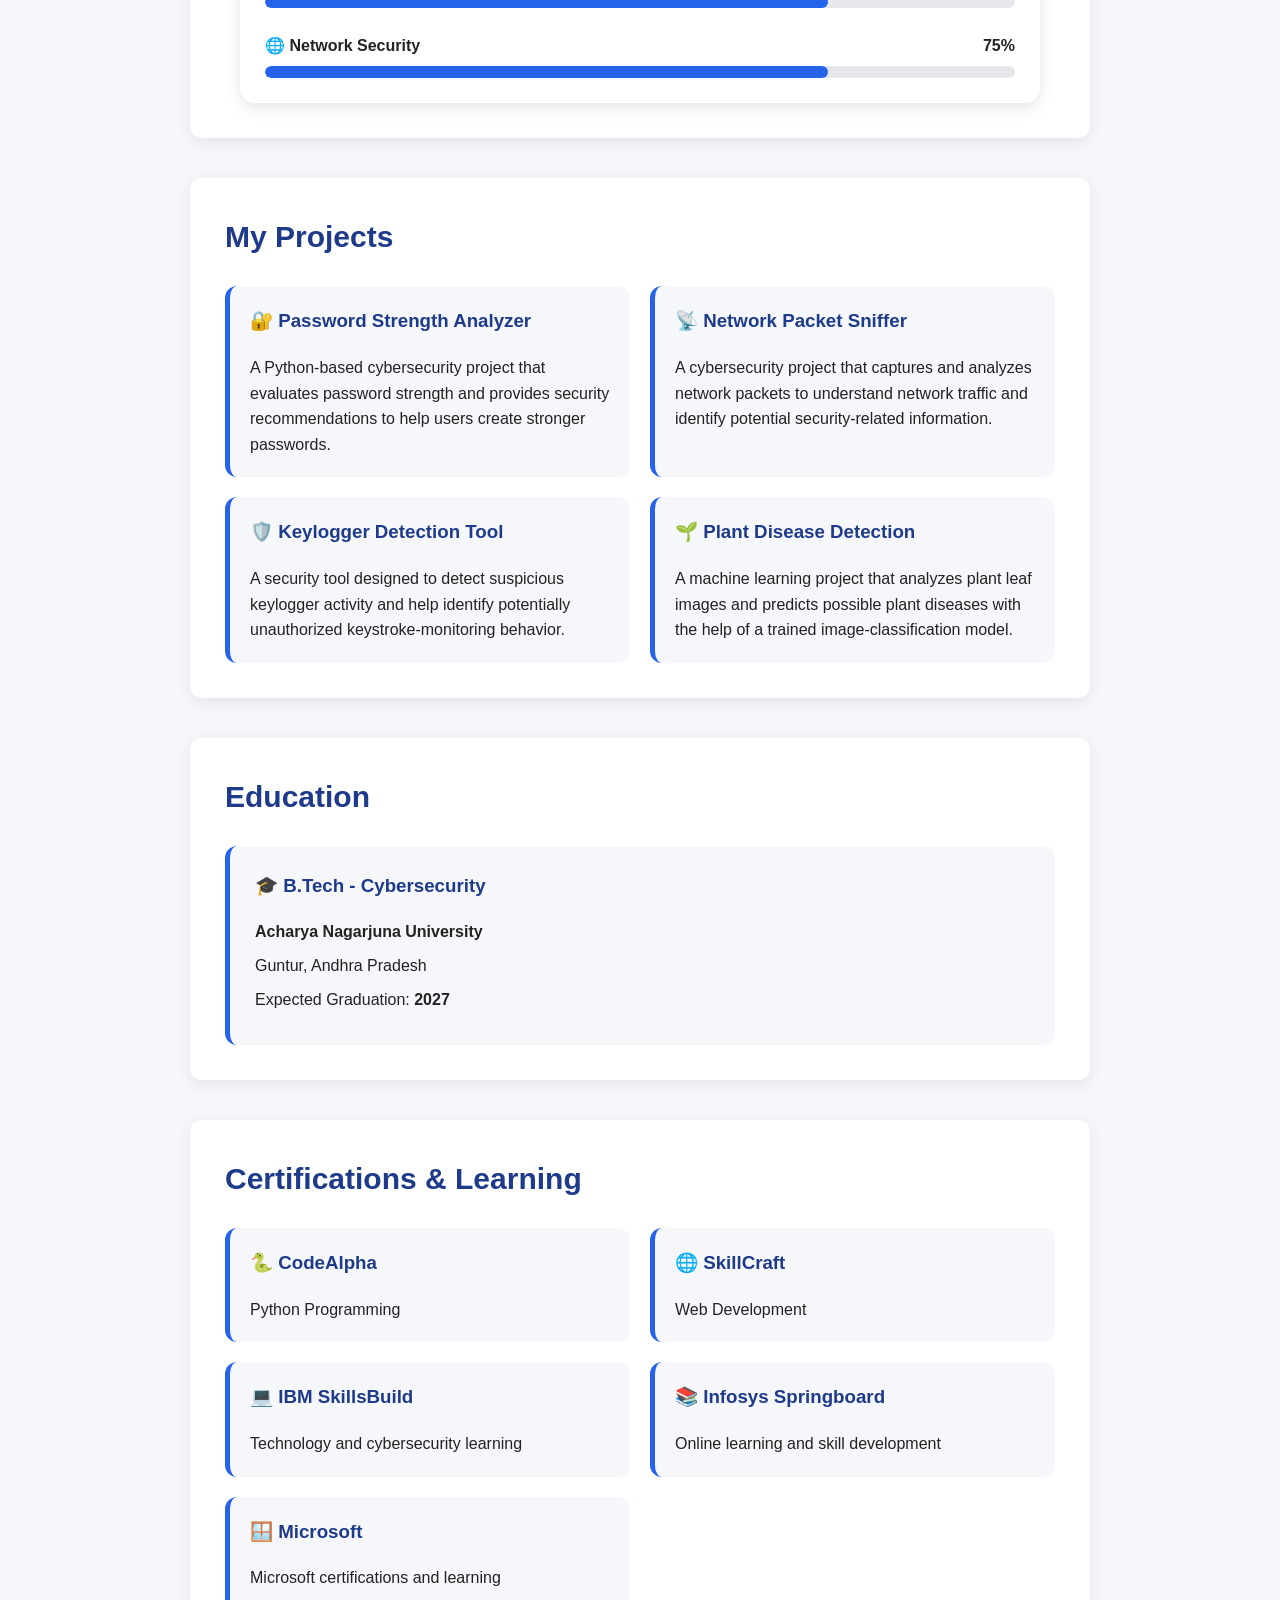
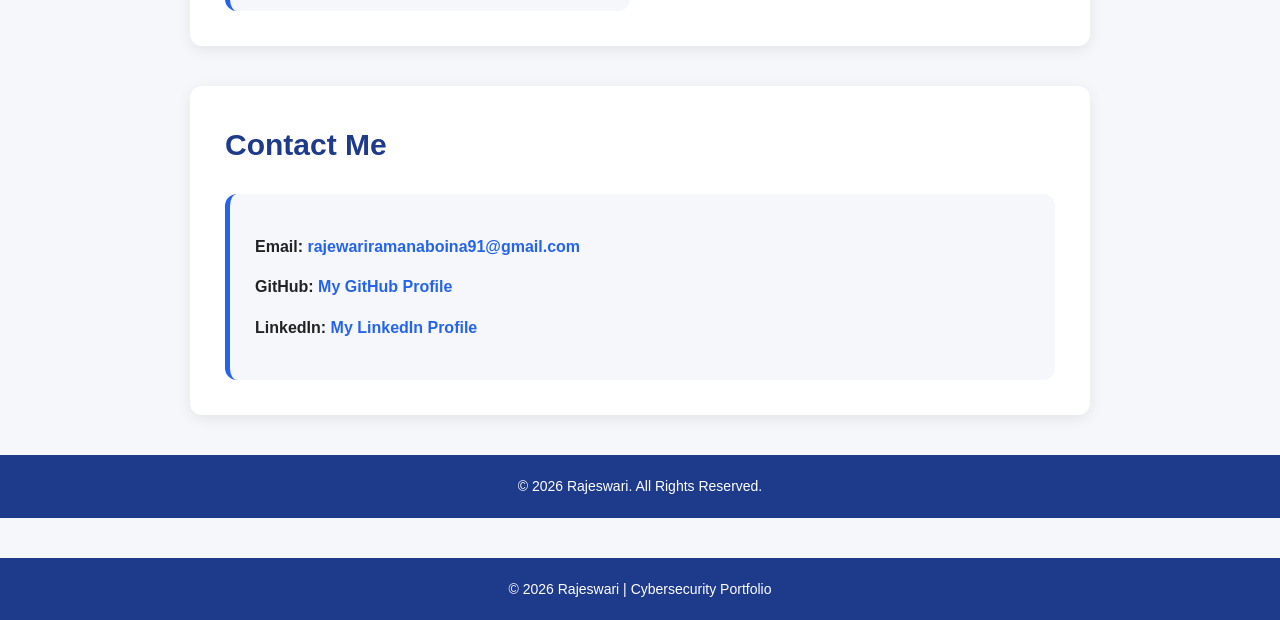
==== commit f4043098: "Fix portfolio layout" ====
--- a/index.html
+++ b/index.html
@@ -213,8 +213,7 @@
 
 </section>
 
-
-<section id="certifications">
+    <section id="certifications">
 
     <h2>Certifications & Learning</h2>
 
@@ -250,7 +249,6 @@
     </div>
 
 </section>
-
 
 <section id="contact">
 
@@ -296,7 +294,4 @@
 </footer>
 </body>
 </html>
-```
-section h2 {
-    text-align: left !important;
-}
+
--- a/style.css
+++ b/style.css
@@ -1,18 +1,20 @@
 * {
-  box-sizing: border-box;
-  }
+    box-sizing: border-box;
+}
 
 html {
-scroll-behavior: smooth;
+    scroll-behavior: smooth;
 }
 
 body {
-margin: 0;
-font-family: Arial, sans-serif;
-background: #f5f7fb;
-color: #222;
-line-height: 1.6;
-}
+    margin: 0;
+    font-family: Arial, sans-serif;
+    background: #f5f7fb;
+    color: #222;
+    line-height: 1.6;
+}
+
+/* Header */
 
 header {
     text-align: center;
@@ -24,123 +26,23 @@
 header h1 {
     font-size: 48px;
     margin: 15px 0 10px;
+    letter-spacing: 1px;
 }
 
 header h2 {
     font-size: 26px;
     margin: 10px 0;
+    font-weight: normal;
 }
 
 header p {
     font-size: 18px;
     max-width: 650px;
     margin: 15px auto 25px;
-}
-
-header h1 {
-font-size: 48px;
-margin: 0 0 10px;
-}
-
-header p {
-font-size: 20px;
-margin: 0;
-}
-
-nav {
-    position: sticky;
-    top: 0;
-    z-index: 10;
-    text-align: center;
-    padding: 18px;
-    background: #0f172a;
-    box-shadow: 0 4px 12px rgba(0, 0, 0, 0.2);
-}
-
-nav a {
-margin: 0 12px;
-color: #1e3a8a;
-text-decoration: none;
-font-weight: bold;
-}
-
-nav a:hover {
-color: white;
-}
-
-section {
-max-width: 900px;
-margin: 40px auto;
-padding: 35px;
-background: white;
-border-radius: 12px;
-box-shadow: 0 4px 15px rgba(0, 0, 0, 0.08);
-}
-
-section h2 {
-color: #1e3a8a;
-font-size: 30px;
-margin-top: 0;
-}
-
-section h3 {
-color: #2563eb;
-}
-
-ul {
-padding-left: 25px;
-}
-
-li {
-margin: 10px 0;
-}
-
-.project {
-margin: 20px 0;
-padding: 20px;
-border-left: 5px solid #2563eb;
-background: #f5f7fb;
-border-radius: 8px;
-}
-
-.project h3 {
-margin-top: 0;
-}
-
-footer {
-text-align: center;
-padding: 30px;
-background: #1e3a8a;
-color: white;
-margin-top: 50px;
-}
-
-@media (max-width: 600px) {
-    header h1 {
-        font-size: 36px;
-    }
-
-    header p {
-        font-size: 17px;
-    }
-
-    nav a {
-        display: inline-block;
-        margin: 6px;
-    }
-
-    section {
-        margin: 20px 12px;
-        padding: 25px;
-    }
-
-    .skills-container {
-        grid-template-columns: 1fr;
-    }
-        .projects-container {
-        grid-template-columns: 1fr;
-    }
-}
+    line-height: 1.8;
+    text-align: center;
+}
+
 .profile-photo {
     width: 150px;
     height: 150px;
@@ -151,6 +53,7 @@
     margin: 0 auto 20px;
     border: 4px solid white;
 }
+
 .hero-button {
     display: inline-block;
     padding: 12px 25px;
@@ -166,252 +69,69 @@
     background: #dbeafe;
     transform: translateY(-3px);
 }
-.skills-container {
-    display: grid;
-    grid-template-columns: repeat(3, 1fr);
-    gap: 20px;
-    }
-    .skill-card {
-    padding: 20px;
-    text-align: center;
-    background: #f5f7fb;
-    border-radius: 12px;
-    border-left: 5px solid #2563eb;
-    transition: 0.3s;
-}.skill-card:hover {
-    transform: translateY(-5px);
-    box-shadow: 0 8px 20px rgba(0, 0, 0, 0.12);
-}
-
-.skill-card h3 {
-    margin-top: 0;
-    color: #1e3a8a;
-}
-
-.skill-card p {
-    margin-bottom: 0;
-}
-.projects-container {
-    display: grid;
-    grid-template-columns: repeat(2, 1fr);
-    gap: 20px;
-}
- {
-.project-card {
-    padding: 20px;
-    background: #f5f7fb;
-    border-radius: 12px;
-    border-left: 5px solid #2563eb;
-    transition: 0.3s;
-}
-.project-card:hover {
-    transform: translateY(-5px);
-    box-shadow: 0 8px 20px rgba(0, 0, 0, 0.12);
-}
-.project-card h3 {
-    margin-top: 0;
-    color: #1e3a8a;
-}
-.project-card p {
-    margin-bottom: 0;
-}
-.education-card {
-    padding: 25px;
-    background: #f5f7fb;
-    border-radius: 12px;
-    border-left: 5px solid #2563eb;
-    transition: 0.3s;
-}
-
-.education-card:hover {
-    transform: translateY(-5px);
-    box-shadow: 0 8px 20px rgba(0, 0, 0, 0.12);
-}
-  .education-card h3 {
-    margin-top: 0;
-    color: #1e3a8a;
-text-align: left;
-}
-.education-card p {
-    margin: 8px 0;
-}
-.certifications-container {
-    display: grid;
-    grid-template-columns: repeat(2, 1fr);
-    gap: 20px;
-}
-.certification-card {
-    padding: 20px;
-    background: #f5f7fb;
-    border-radius: 12px;
-    border-left: 5px solid #2563eb;
-    transition: 0.3s;
-}
-
-.certification-card:hover {
-    transform: translateY(-5px);
-    box-shadow: 0 8px 20px rgba(0, 0, 0, 0.12);
-}
-
-.certification-card h3 {
-    margin-top: 0;
-    color: #1e3a8a;
-}
-
-.certification-card p {
-    margin-bottom: 0;
-}
-.contact-card {
-    padding: 25px;
-    background: #f5f7fb;
-    border-radius: 12px;
-    border-left: 5px solid #2563eb;
-    transition: 0.3s;
-}
-
-.contact-card:hover {
-    transform: translateY(-5px);
-    box-shadow: 0 8px 20px rgba(0, 0, 0, 0.12);
-}
-
-.certification-card h3 {
-    margin-top: 0;
-    color: #1e3a8a;
-}
-
-.certification-card p {
-    margin-bottom: 0;
-}
-.contact-card {
-    padding: 25px;
-    background: #f5f7fb;
-    border-radius: 12px;
-    border-left: 5px solid #2563eb;
-    transition: 0.3s;
-}
-
-.contact-card:hover {
-    transform: translateY(-5px);
-    box-shadow: 0 8px 20px rgba(0, 0, 0, 0.12);
-}
-
-.contact-card p {
-    margin: 15px 0;
-}
-
-.contact-card a {
-    color: #2563eb;
+
+/* Navigation */
+
+nav {
+    position: sticky;
+    top: 0;
+    z-index: 10;
+    text-align: center;
+    padding: 18px;
+    background: #0f172a;
+    box-shadow: 0 4px 12px rgba(0, 0, 0, 0.2);
+}
+
+nav a {
+    margin: 0 10px;
+    color: white;
     text-decoration: none;
-    font-weight: bold;
-}
-
-.contact-card a:hover {
+    font-weight: 600;
+}
+
+nav a:hover {
     text-decoration: underline;
 }
-.about-card {
-    padding: 25px;
-    background: #f5f7fb;
-    border-radius: 12px;
-    border-left: 5px solid #2563eb;
-    transition: 0.3s;
-}
-
-.about-card:hover {
-    transform: translateY(-5px);
-    box-shadow: 0 8px 20px rgba(0, 0, 0, 0.12);
-}
-
-.about-card p {
-    margin: 12px 0;
-    line-height: 1.8;
-}
-
-header {
-    position: relative;
-    overflow: hidden;
-    box-shadow: 0 8px 25px rgba(30, 58, 138, 0.25);
-}
-
-header h1 {
-    letter-spacing: 1px;
-}
-
-header h2 {
-    font-weight: normal;
-}
-
-header p {
-    line-height: 1.8;
-}
-header p {
-    text-align: center;
-    margin-left: auto;
-    margin-right: auto;
-}
+
+/* Sections */
+
+section {
+    max-width: 900px;
+    margin: 40px auto;
+    padding: 35px;
+    background: white;
+    border-radius: 12px;
+    box-shadow: 0 4px 15px rgba(0, 0, 0, 0.08);
+}
+
 section h2 {
     color: #1e3a8a;
     font-size: 30px;
     margin-top: 0;
-    text-align: left;
-}
-section h2 {
-    text-align: left !important;
-}
+}
+
+#about h2,
+#skills h2 {
+    text-align: center;
+}
+
+/* About */
+
 .about-card {
     max-width: 800px;
     margin: 0 auto;
     padding: 25px;
-    background: white;
+    background: #f5f7fb;
     border-radius: 15px;
-    box-shadow: 0 5px 15px rgba(0, 0, 0, 0.1);
-    text-align: left;
+    border-left: 5px solid #2563eb;
 }
 
 .about-card p {
     line-height: 1.8;
     margin-bottom: 15px;
 }
-#about h2 {
-    text-align: center;
-    margin-bottom: 25px;
-}
-@media (max-width: 600px) {
-    .about-card {
-        padding: 20px;
-        margin: 0 10px;
-    }
-
-    .about-card p {
-        font-size: 15px;
-    }
-}
-footer {
-    text-align: center;
-    padding: 20px;
-    margin-top: 40px;
-    background: #1e3a8a;
-    color: white;
-}
-
-footer p {
-    margin: 0;
-    font-size: 14px;
-}
-nav a {
-    text-decoration: none;
-    font-weight: 600;
-    margin: 0 10px;
-}
-
-nav a:hover {
-    text-decoration: underline;
-}
-/* Skills Percentage Dashboard */
-
-#skills h2 {
-    text-align: center;
-    margin-bottom: 30px;
-}
+
+/* Skills */
 
 .skills-dashboard {
     max-width: 800px;
@@ -475,7 +195,153 @@
     width: 75%;
 }
 
+/* Projects */
+
+.projects-container {
+    display: grid;
+    grid-template-columns: repeat(2, 1fr);
+    gap: 20px;
+}
+
+.project-card {
+    padding: 20px;
+    background: #f5f7fb;
+    border-radius: 12px;
+    border-left: 5px solid #2563eb;
+    transition: 0.3s;
+}
+
+.project-card:hover {
+    transform: translateY(-5px);
+    box-shadow: 0 8px 20px rgba(0, 0, 0, 0.12);
+}
+
+.project-card h3 {
+    margin-top: 0;
+    color: #1e3a8a;
+}
+
+.project-card p {
+    margin-bottom: 0;
+}
+
+/* Education */
+
+.education-card {
+    padding: 25px;
+    background: #f5f7fb;
+    border-radius: 12px;
+    border-left: 5px solid #2563eb;
+}
+
+.education-card h3 {
+    margin-top: 0;
+    color: #1e3a8a;
+}
+
+.education-card p {
+    margin: 8px 0;
+}
+
+/* Certifications */
+
+.certifications-container {
+    display: grid;
+    grid-template-columns: repeat(2, 1fr);
+    gap: 20px;
+}
+
+.certification-card {
+    padding: 20px;
+    background: #f5f7fb;
+    border-radius: 12px;
+    border-left: 5px solid #2563eb;
+    transition: 0.3s;
+}
+
+.certification-card:hover {
+    transform: translateY(-5px);
+    box-shadow: 0 8px 20px rgba(0, 0, 0, 0.12);
+}
+
+.certification-card h3 {
+    margin-top: 0;
+    color: #1e3a8a;
+}
+
+.certification-card p {
+    margin-bottom: 0;
+}
+
+/* Contact */
+
+.contact-card {
+    padding: 25px;
+    background: #f5f7fb;
+    border-radius: 12px;
+    border-left: 5px solid #2563eb;
+}
+
+.contact-card p {
+    margin: 15px 0;
+}
+
+.contact-card a {
+    color: #2563eb;
+    text-decoration: none;
+    font-weight: bold;
+}
+
+.contact-card a:hover {
+    text-decoration: underline;
+}
+
+/* Footer */
+
+footer {
+    text-align: center;
+    padding: 20px;
+    margin-top: 40px;
+    background: #1e3a8a;
+    color: white;
+}
+
+footer p {
+    margin: 0;
+    font-size: 14px;
+}
+
+/* Mobile */
+
 @media (max-width: 600px) {
+
+    header h1 {
+        font-size: 36px;
+    }
+
+    header h2 {
+        font-size: 22px;
+    }
+
+    header p {
+        font-size: 17px;
+    }
+
+    nav a {
+        display: inline-block;
+        margin: 6px;
+    }
+
+    section {
+        margin: 20px 12px;
+        padding: 25px;
+    }
+
+    .projects-container,
+    .certifications-container {
+        grid-template-columns: 1fr;
+    }
+
     .skills-dashboard {
         margin: 0 10px;
         padding: 20px;
@@ -484,4 +350,12 @@
     .skill-info {
         font-size: 14px;
     }
+
+    .about-card {
+        padding: 20px;
+    }
+
+    .about-card p {
+        font-size: 15px;
+    }
 }
